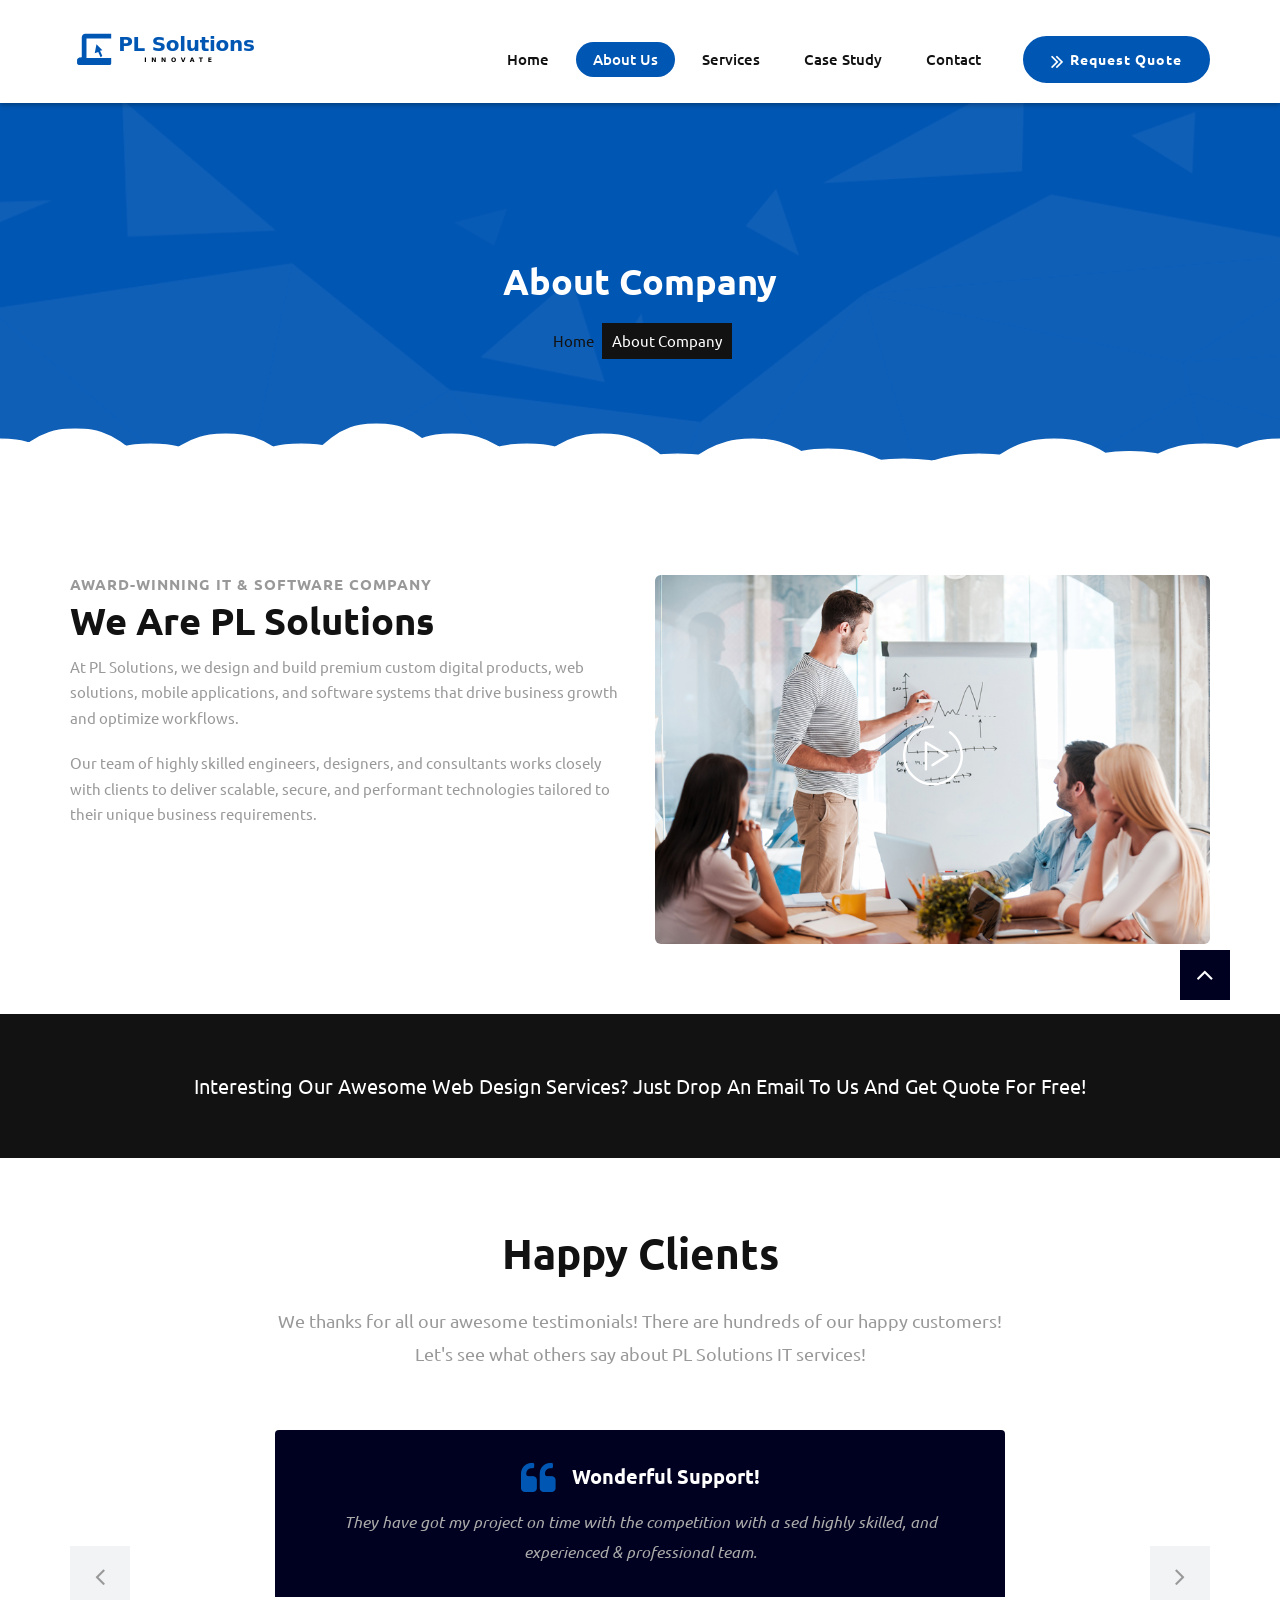
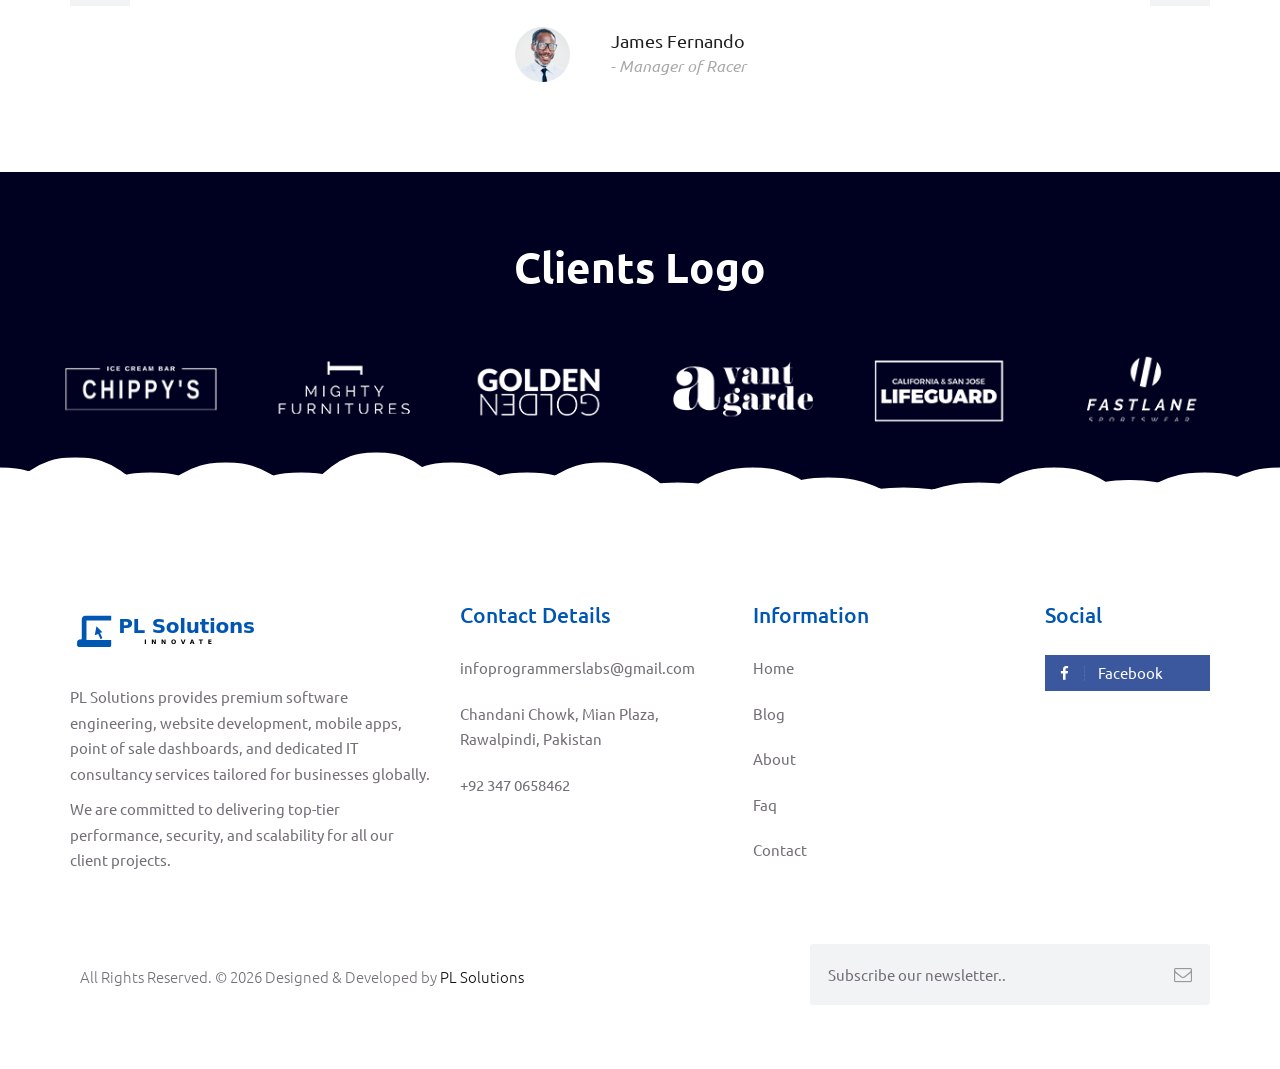
==== about.html @ e8bc79b7 "first commit" ====
<!DOCTYPE html>
<html lang="en">

    <!-- Basic -->
    <meta charset="utf-8">
    <meta http-equiv="X-UA-Compatible" content="IE=edge">   
   
    <!-- Mobile Metas -->
    <meta name="viewport" content="width=device-width, minimum-scale=1.0, maximum-scale=1.0, user-scalable=no">
 
     <!-- Site Metas -->
    <title>PL Solutions</title>  
    <meta name="keywords" content="">
    <meta name="description" content="">
    <meta name="author" content="">

    <!-- Site Icons -->
    <link rel="shortcut icon" href="images/favicon.ico" type="image/x-icon" />
    <link rel="apple-touch-icon" href="images/apple-touch-icon.png">

    <!-- Bootstrap CSS -->
    <link rel="stylesheet" href="css/bootstrap.min.css">
    <!-- Site CSS -->
    <link rel="stylesheet" href="style.css">
    <!-- Colors CSS -->
    <link rel="stylesheet" href="css/colors.css">
    <!-- ALL VERSION CSS -->
    <link rel="stylesheet" href="css/versions.css">
    <!-- Responsive CSS -->
    <link rel="stylesheet" href="css/responsive.css">
    <!-- Custom CSS -->
    <link rel="stylesheet" href="css/custom.css">

    <!--[if lt IE 9]>
      <script src="https://oss.maxcdn.com/libs/html5shiv/3.7.0/html5shiv.js"></script>
      <script src="https://oss.maxcdn.com/libs/respond.js/1.4.2/respond.min.js"></script>
    <![endif]-->

</head>
<body class="seo_version">

	<!-- LOADER -->
	<div id="preloader">
		<div id="cupcake" class="box">
			<span class="letter">L</span>
			<div class="cupcakeCircle box">
				<div class="cupcakeInner box">
					<div class="cupcakeCore box"></div>
				</div>
			</div>
			<span class="letter box">A</span>
			<span class="letter box">D</span>
			<span class="letter box">I</span>
			<span class="letter box">N</span>
			<span class="letter box">G</span>
		</div>
	</div>
	<!-- END LOADER -->

    <header class="header header_style_01">
        <nav class="megamenu navbar navbar-default">
            <div class="container">
                <div class="navbar-header">
                    <button type="button" class="navbar-toggle collapsed" data-toggle="collapse" data-target="#navbar" aria-expanded="false" aria-controls="navbar">
                        <span class="sr-only">Toggle navigation</span>
                        <span class="icon-bar"></span>
                        <span class="icon-bar"></span>
                        <span class="icon-bar"></span>
                    </button>
                    <a class="navbar-brand" href="index.html"><img src="images/logos/logo-seo.svg" alt="PL Solutions" style="height: 50px;"></a>
                </div>
                <div id="navbar" class="navbar-collapse collapse">
					<ul class="nav navbar-nav navbar-right hidden-md hidden-sm hidden-xs">
                        <li><a class="btn-light btn-radius btn-brd top-btn" href="#"><i class="fa fa-angle-double-right"></i>Request Quote</a></li>
                    </ul>
                    <ul class="nav navbar-nav navbar-right menu-top">
                        <li><a href="index.html">Home</a></li>
                        <li><a class="active" href="about.html">About Us </a></li>
                        <li><a href="services.html">Services</a></li>
                        <li><a href="case-study.html">Case Study</a></li>
                        <li><a href="contact.html">Contact</a></li>
                    </ul>
                </div>
            </div>
        </nav>
    </header>

    <div class="all-page-title" style="background-image:url(images/pattern-4.png);">
        <div class="container text-center">
            <h1>About Company</h1>
        </div>
		<!--Page -->
        <div class="page-info">
            <div class="container">
            	<div class="inner-container">
                    <ul class="bread-crumb">
                        <li><a href="index.html">Home</a></li>
                        <li><span>About Company</span></li>
                    </ul>
                </div>
            </div>
        </div>
        <!--End Page-->
    </div><!-- end section -->

    <svg id="clouds" class="hidden-xs" xmlns="http://www.w3.org/2000/svg" version="1.1" width="100%" height="100" viewBox="0 0 85 100" preserveAspectRatio="none">
        <path d="M-5 100 Q 0 20 5 100 Z
            M0 100 Q 5 0 10 100
            M5 100 Q 10 30 15 100
            M10 100 Q 15 10 20 100
            M15 100 Q 20 30 25 100
            M20 100 Q 25 -10 30 100
            M25 100 Q 30 10 35 100
            M30 100 Q 35 30 40 100
            M35 100 Q 40 10 45 100
            M40 100 Q 45 50 50 100
            M45 100 Q 50 20 55 100
            M50 100 Q 55 40 60 100
            M55 100 Q 60 60 65 100
            M60 100 Q 65 50 70 100
            M65 100 Q 70 20 75 100
            M70 100 Q 75 45 80 100
            M75 100 Q 80 30 85 100
            M80 100 Q 85 20 90 100
            M85 100 Q 90 50 95 100
            M90 100 Q 95 25 100 100
            M95 100 Q 100 15 105 100 Z">
        </path>
    </svg>

    <div id="about" class="section wb nopadtop">
        <div class="container">
            <div class="row">
				<div class="col-md-6 m40">
                    <div class="message-box">
                        <h4>Award-Winning IT & Software Company</h4>
                        <h2>We Are PL Solutions</h2>
                        <p>At PL Solutions, we design and build premium custom digital products, web solutions, mobile applications, and software systems that drive business growth and optimize workflows.</p>
						<p>Our team of highly skilled engineers, designers, and consultants works closely with clients to deliver scalable, secure, and performant technologies tailored to their unique business requirements.</p>
                    </div><!-- end messagebox -->
                </div><!-- end col -->
				
                <div class="col-md-6">
                    <div class="post-media wow fadeIn">
                        <img src="uploads/about_01.jpg" alt="" class="img-responsive img-rounded">
                        <a href="http://www.youtube.com/watch?v=nrJtHemSPW4" data-rel="prettyPhoto[gal]" class="playbutton"><i class="flaticon-play-button"></i></a>
                    </div><!-- end media -->
                </div><!-- end col -->
            </div><!-- end row -->
        </div><!-- end container -->
    </div><!-- end section -->

    <section class="section nopad cac text-center">
        <a href="#"><h3>Interesting our awesome web design services? Just drop an email to us and get quote for free!</h3></a>
    </section>

    <div id="testimonials" class="section wb">
        <div class="container">
            <div class="section-title text-center">
                <h3>Happy Clients</h3>
                <p class="lead">We thanks for all our awesome testimonials! There are hundreds of our happy customers! <br>Let's see what others say about PL Solutions IT services!</p>
            </div><!-- end title -->

            <div class="row">
                <div class="col-md-12 col-sm-12">
                    <div class="testi-carousel owl-carousel owl-theme">
                        <div class="testimonial clearfix">
                            <div class="desc">
                                <h3><i class="fa fa-quote-left"></i> Wonderful Support!</h3>
                                <p class="lead">They have got my project on time with the competition with a sed highly skilled, and experienced & professional team.</p>
                            </div>
                            <div class="testi-meta">
                                <img src="uploads/testi_01.png" alt="" class="img-responsive alignleft">
                                <h4>James Fernando <small>- Manager of Racer</small></h4>
                            </div>
                            <!-- end testi-meta -->
                        </div>
                        <!-- end testimonial -->

                        <div class="testimonial clearfix">
                            <div class="desc">
                                <h3><i class="fa fa-quote-left"></i> Awesome Services!</h3>
                                <p class="lead">Explain to you how all this mistaken idea of denouncing pleasure and praising pain was born and I will give you completed.</p>
                            </div>
                            <div class="testi-meta">
                                <img src="uploads/testi_02.png" alt="" class="img-responsive alignleft">
                                <h4>Jacques Philips <small>- Designer</small></h4>
                            </div>
                            <!-- end testi-meta -->
                        </div>
                        <!-- end testimonial -->

                        <div class="testimonial clearfix">
                            <div class="desc">
                                <h3><i class="fa fa-quote-left"></i> Great & Talented Team!</h3>
                                <p class="lead">The master-builder of human happines no one rejects, dislikes avoids pleasure itself, because it is very pursue pleasure. </p>
                            </div>
                            <div class="testi-meta">
                                <img src="uploads/testi_03.png" alt="" class="img-responsive alignleft">
                                <h4>Venanda Mercy <small>- Newyork City</small></h4>
                            </div>
                            <!-- end testi-meta -->
                        </div>
                        <!-- end testimonial -->
                        <div class="testimonial clearfix">
                            <div class="desc">
                                <h3><i class="fa fa-quote-left"></i> Wonderful Support!</h3>
                                <p class="lead">They have got my project on time with the competition with a sed highly skilled, and experienced & professional team.</p>
                            </div>
                            <div class="testi-meta">
                                <img src="uploads/testi_01.png" alt="" class="img-responsive alignleft">
                                <h4>James Fernando <small>- Manager of Racer</small></h4>
                            </div>
                            <!-- end testi-meta -->
                        </div>
                        <!-- end testimonial -->

                        <div class="testimonial clearfix">
                            <div class="desc">
                                <h3><i class="fa fa-quote-left"></i> Awesome Services!</h3>
                                <p class="lead">Explain to you how all this mistaken idea of denouncing pleasure and praising pain was born and I will give you completed.</p>
                            </div>
                            <div class="testi-meta">
                                <img src="uploads/testi_02.png" alt="" class="img-responsive alignleft">
                                <h4>Jacques Philips <small>- Designer</small></h4>
                            </div>
                            <!-- end testi-meta -->
                        </div>
                        <!-- end testimonial -->

                        <div class="testimonial clearfix">
                            <div class="desc">
                                <h3><i class="fa fa-quote-left"></i> Great & Talented Team!</h3>
                                <p class="lead">The master-builder of human happines no one rejects, dislikes avoids pleasure itself, because it is very pursue pleasure. </p>
                            </div>
                            <div class="testi-meta">
                                <img src="uploads/testi_03.png" alt="" class="img-responsive alignleft">
                                <h4>Venanda Mercy <small>- Newyork City</small></h4>
                            </div>
                            <!-- end testi-meta -->
                        </div><!-- end testimonial -->
                    </div><!-- end carousel -->
                </div><!-- end col -->
            </div><!-- end row -->
        </div><!-- end container -->
    </div><!-- end section -->

    <div id="support" class="section db">
        <div class="container">
            <div class="section-title text-center">
                <h3>Clients Logo</h3>
            </div><!-- end title -->

            <div class="row">
                <div id="logo-carousel" class="owl-carousel">
					<div> <img src="uploads/logo_01.png" alt=""> </div>
					<div> <img src="uploads/logo_02.png" alt=""> </div>
					<div> <img src="uploads/logo_03.png" alt=""> </div>
					<div> <img src="uploads/logo_04.png" alt=""> </div>
					<div> <img src="uploads/logo_05.png" alt=""> </div>
					<div> <img src="uploads/logo_06.png" alt=""> </div>
					<div> <img src="uploads/logo_01.png" alt=""> </div>
					<div> <img src="uploads/logo_02.png" alt=""> </div>
				</div>
            </div><!-- end row -->
        </div><!-- end container -->
    </div><!-- end section -->

    <svg id="clouds1" class="hidden-xs" xmlns="http://www.w3.org/2000/svg" version="1.1" width="100%" height="100" viewBox="0 0 85 100" preserveAspectRatio="none">
        <path d="M-5 100 Q 0 20 5 100 Z
            M0 100 Q 5 0 10 100
            M5 100 Q 10 30 15 100
            M10 100 Q 15 10 20 100
            M15 100 Q 20 30 25 100
            M20 100 Q 25 -10 30 100
            M25 100 Q 30 10 35 100
            M30 100 Q 35 30 40 100
            M35 100 Q 40 10 45 100
            M40 100 Q 45 50 50 100
            M45 100 Q 50 20 55 100
            M50 100 Q 55 40 60 100
            M55 100 Q 60 60 65 100
            M60 100 Q 65 50 70 100
            M65 100 Q 70 20 75 100
            M70 100 Q 75 45 80 100
            M75 100 Q 80 30 85 100
            M80 100 Q 85 20 90 100
            M85 100 Q 90 50 95 100
            M90 100 Q 95 25 100 100
            M95 100 Q 100 15 105 100 Z">
        </path>
    </svg>

	<footer class="footer">
        <div class="container">
            <div class="row">
                <div class="col-md-4 col-sm-4 col-xs-12">
                    <div class="widget clearfix">
                        <div class="widget-title">
                            <img src="images/logos/logo-light.svg" alt="PL Solutions" style="height: 50px;">
                        </div>
                        <p>PL Solutions provides premium software engineering, website development, mobile apps, point
                            of sale dashboards, and dedicated IT consultancy services tailored for businesses globally.
                        </p>
                        <p>We are committed to delivering top-tier performance, security, and scalability for all our
                            client projects.</p>
                    </div><!-- end clearfix -->
                </div><!-- end col -->

                <div class="col-md-3 col-sm-3 col-xs-12">
                    <div class="widget clearfix">
                        <div class="widget-title">
                            <h3>Contact Details</h3>
                        </div>

                        <ul class="footer-links">
                            <li><a href="mailto:[EMAIL_ADDRESS]">infoprogrammerslabs@gmail.com</a></li>
                            <li>Chandani Chowk, Mian Plaza, Rawalpindi, Pakistan </li>
                            <li>+92 347 0658462</li>
                        </ul><!-- end links -->
                    </div><!-- end clearfix -->
                </div><!-- end col -->

                <div class="col-md-3 col-sm-3 col-xs-12">
                    <div class="widget clearfix">
                        <div class="widget-title">
                            <h3>Information</h3>
                        </div>

                        <ul class="footer-links">
                            <li><a href="#">Home</a></li>
                            <li><a href="#">Blog</a></li>
                            <li><a href="#">About</a></li>
                            <li><a href="#">Faq</a></li>
                            <li><a href="#">Contact</a></li>
                        </ul><!-- end links -->
                    </div><!-- end clearfix -->
                </div><!-- end col -->

                <div class="col-md-2 col-sm-2 col-xs-12">
                    <div class="widget clearfix">
                        <div class="widget-title">
                            <h3>Social</h3>
                        </div>
                        <ul class="footer-links social-md">
                            <li><a class="fb" href="https://www.facebook.com/p/PL-Solutions-61573247031729/" target="_blank" rel="noopener noreferrer"><i class="fa fa-facebook"></i> Facebook</a></li>
                        </ul><!-- end links -->
                    </div><!-- end clearfix -->
                </div><!-- end col -->
            </div><!-- end row -->
        </div><!-- end container -->
    </footer><!-- end footer -->

    <div class="copyrights">
        <div class="container">
            <div class="footer-distributed">
                <div class="footer-left">
                    <p class="footer-company-name">All Rights Reserved. &copy; 2026 Designed & Developed by <a href="#">PL Solutions</a></p>
                </div>

                <div class="footer-right">
                    <form method="get" action="#">
                        <input placeholder="Subscribe our newsletter.." name="search">
                        <i class="fa fa-envelope-o"></i>
                    </form>
                </div>
            </div>
        </div><!-- end container -->
    </div><!-- end copyrights -->

    <a href="#" id="scroll-to-top" class="dmtop global-radius"><i class="fa fa-angle-up"></i></a>

    <!-- ALL JS FILES -->
    <script src="js/all.js"></script>
    <!-- ALL PLUGINS -->
    <script src="js/custom.js"></script>

</body>
</html>
---- style.css ----
/*------------------------------------------------------------------
    Version: 1.0
-------------------------------------------------------------------*/


/*------------------------------------------------------------------
    [Table of contents]

    1. IMPORT FONTS
    2. IMPORT FILES
    3. SKELETON
    4. WP CORE
    5. HEADER
    6. SECTIONS
    7. SECTIONS
    8. PORTFOLIO
    9. TESTIMONIALS
    10. PRICING TABLES
    11. ICON BOXES
    12. MESSAGE BOXES
    13. FEATURES
    14. CONTACT
    15. FOOTER
    16. MISC
    17. BUTTONS
-------------------------------------------------------------------*/


/*------------------------------------------------------------------
    IMPORT FONTS
-------------------------------------------------------------------*/

@import url('https://fonts.googleapis.com/css?family=Ubuntu:300,400,500,700');

/*------------------------------------------------------------------
    IMPORT FILES
-------------------------------------------------------------------*/

@import url(css/animate.css);
@import url(css/flaticon.css);
@import url(css/prettyPhoto.css);
@import url(css/owl.carousel.css);
@import url(css/font-awesome.min.css);

/*------------------------------------------------------------------
    SKELETON
-------------------------------------------------------------------*/

body {
    color: #999;
    font-size: 15px;
    font-family: 'Ubuntu', sans-serif; 
    line-height: 1.7;
}

body.demos .section {
    background: url(images/bg.png) repeat top center #f2f3f5;
}

body.demos .section-title img {
    max-width: 280px;
    display: block;
    margin: 10px auto;
}

body.demos .service-widget h3 {
    border-bottom: 1px solid #ededed;
    font-size: 18px;
    padding: 20px 0;
    background-color: #ffffff;
}

body.demos .service-widget {
    margin: 0 0 30px;
    padding: 30px;
    background-color: #fff
}

body.demos .container-fluid {
    max-width: 1080px
}

a {
    color: #1f1f1f;
    text-decoration: none !important;
    outline: none !important;
    -webkit-transition: all .3s ease-in-out;
    -moz-transition: all .3s ease-in-out;
    -ms-transition: all .3s ease-in-out;
    -o-transition: all .3s ease-in-out;
    transition: all .3s ease-in-out;
}

h1,
h2,
h3,
h4,
h5,
h6 {
    letter-spacing: 0;
    font-weight: normal;
    position: relative;
    padding: 0 0 10px 0;
    font-weight: normal;
    line-height: 120% !important;
    color: #121212;
    margin: 0
}

h1 {
    font-size: 24px
}

h2 {
    font-size: 22px
}

h3 {
    font-size: 18px
}

h4 {
    font-size: 16px
}

h5 {
    font-size: 14px
}

h6 {
    font-size: 13px
}

h1 a,
h2 a,
h3 a,
h4 a,
h5 a,
h6 a {
    color: #212121;
    text-decoration: none!important;
    opacity: 1
}

h1 a:hover,
h2 a:hover,
h3 a:hover,
h4 a:hover,
h5 a:hover,
h6 a:hover {
    opacity: .8
}

a {
    color: #1f1f1f;
    text-decoration: none;
    outline: none;
}

a,
.btn {
    text-decoration: none !important;
    outline: none !important;
    -webkit-transition: all .3s ease-in-out;
    -moz-transition: all .3s ease-in-out;
    -ms-transition: all .3s ease-in-out;
    -o-transition: all .3s ease-in-out;
    transition: all .3s ease-in-out;
}

.btn-custom {
    margin-top: 20px;
    background-color: transparent !important;
    border: 2px solid #ddd;
    padding: 12px 40px;
    font-size: 16px;
}

.lead {
    font-size: 18px;
    line-height: 30px;
    color: #767676;
    margin: 0;
    padding: 0;
}

blockquote {
    margin: 20px 0 20px;
    padding: 30px;
}

ul, li, ol{
	margin: 0px;
	padding: 0px;
	list-style: none;
}


/*------------------------------------------------------------------
    WP CORE
-------------------------------------------------------------------*/

.first {
    clear: both
}

.last {
    margin-right: 0
}

.alignnone {
    margin: 5px 20px 20px 0;
}

.aligncenter,
div.aligncenter {
    display: block;
    margin: 5px auto 5px auto;
}

.alignright {
    float: right;
    margin: 10px 0 20px 20px;
}

.alignleft {
    float: left;
    margin: 10px 20px 20px 0;
}

a img.alignright {
    float: right;
    margin: 10px 0 20px 20px;
}

a img.alignnone {
    margin: 10px 20px 20px 0;
}

a img.alignleft {
    float: left;
    margin: 10px 20px 20px 0;
}

a img.aligncenter {
    display: block;
    margin-left: auto;
    margin-right: auto
}

.wp-caption {
    background: #fff;
    border: 1px solid #f0f0f0;
    max-width: 96%;
    /* Image does not overflow the content area */
    padding: 5px 3px 10px;
    text-align: center;
}

.wp-caption.alignnone {
    margin: 5px 20px 20px 0;
}

.wp-caption.alignleft {
    margin: 5px 20px 20px 0;
}

.wp-caption.alignright {
    margin: 5px 0 20px 20px;
}

.wp-caption img {
    border: 0 none;
    height: auto;
    margin: 0;
    max-width: 98.5%;
    padding: 0;
    width: auto;
}

.wp-caption p.wp-caption-text {
    font-size: 11px;
    line-height: 17px;
    margin: 0;
    padding: 0 4px 5px;
}


/* Text meant only for screen readers. */

.screen-reader-text {
    clip: rect(1px, 1px, 1px, 1px);
    position: absolute !important;
    height: 1px;
    width: 1px;
    overflow: hidden;
}

.screen-reader-text:focus {
    background-color: #f1f1f1;
    border-radius: 3px;
    box-shadow: 0 0 2px 2px rgba(0, 0, 0, 0.6);
    clip: auto !important;
    color: #21759b;
    display: block;
    font-size: 14px;
    font-size: 0.875rem;
    font-weight: bold;
    height: auto;
    left: 5px;
    line-height: normal;
    padding: 15px 23px 14px;
    text-decoration: none;
    top: 5px;
    width: auto;
    z-index: 100000;
    /* Above WP toolbar. */
}

/*------------------------------------------------------------------
    Preloader
-------------------------------------------------------------------*/

#cupcake{
	flex-direction:row;
	-webkit-flex-direction:row;
	-ms-flex-direction:row;
	-mos-flex-direction:row;
	-o-flex-direction:row;
	justify-content:center;
	-webkit-justify-content:center;
	-ms-justify-content:center;
	height:100%;
	width:100%;
	background-color:#0056b3;    
}

.letter{
    font-size:100px;
    color:#222;
    font-family:tahoma;
}

.box{
    display: box;
	display: -webkit-box;
	display: -moz-box;
	display: -ms-flexbox;
	display: -webkit-flex;
	display: flex;
}

.cupcakeCircle, .cupcakeInner, .cupcakeCore{
     border-radius:50%;
    -webkit-border-radius:50%;
    -moz-border-radius:50%;
    -ms-border-radius:50%;
}

.cupcake, .letter, .cupcakeCircle, .cupcakeInner, .cupcakeCore{
    flex:none;
    -webkit-flex:none;
    -moz-flex:none;
    -ms-flex:none;
    -o-flex:none;
}

.letter, .cupcakeCircle{
    align-self:center;
    -webkit-align-self:center;
    -moz-align-self:center;
    -o-align-self:center;
    -ms-align-self:center;
}
.cupcakeCircle{
    align-items:center;
    -ms-align-items:center;
    justify-content:center;
    -ms-justify-content:center;
    height:100px;
    width:100px;
    background-color:#222;
}

.cupcakeInner{
    align-self:center;
    -ms-align-self:center;
    justify-content:center;
    -ms-justify-content:center;
    height:50%;
    width:50%;
    background-color:#0056b3;
    -webkit-animation-name:cupcakeAnimate;
    -webkit-animation-duration:500ms;
    -webkit-animation-direction:alternate;
    -webkit-animation-timing-function:ease-in-out;
    -webkit-animation-iteration-count:infinite;
    
}
.cupcakeCore{
    align-self:center;
    -ms-align-self:center;
    height:25%;
    width:25%;
    background-color:#222;
    -webkit-animation-name:coreAnimate;
    -webkit-animation-duration:1s;
    -webkit-animation-direction:alternate;
    -webkit-animation-timing-function:ease-in-out;
    -webkit-animation-iteration-count:infinite;
}

@-webkit-keyframes cupcakeAnimate{
        to{ height:90%; width:90%; }
}
@keyframes cupcakeAnimate{
    to{ height:90%; width:90%; }
}

@-webkit-keyframes coreAnimate{
    to{ height:90%; width:90%; }
}
@keyframes coreAnimate{
    to{ height:90%; width:90%; }
}



/*------------------------------------------------------------------
    HEADER
-------------------------------------------------------------------*/

.megamenu .nav,
.megamenu .collapse,
.megamenu .dropup,
.megamenu .dropdown {
    position: static;
}

.megamenu .container-fluid {
    position: relative;
}

.megamenu .dropdown-menu {
    left: auto;
}

.megamenu .megamenu-content {
    padding: 20px 30px;
}

.megamenu .dropdown.megamenu-fw .dropdown-menu {
    left: 0;
    right: 0;
}

.megamenu .list-unstyled {
    min-width: 200px;
}

.header_style_01 {
    background-color: rgba(255, 255, 255, 1);
    display: block;
    left: 0;
    padding: 20px 40px;
    position: absolute;
    right: 0;
    top: 0;
    width: 100%;
    z-index: 111;
	-webkit-box-shadow: 0px 2px 5px 0px rgba(0,0,0,0.30);
	-moz-box-shadow: 0px 2px 5px 0px rgba(0,0,0,0.30);
	box-shadow: 0px 2px 5px 0px rgba(0,0,0,0.30);
}

.header_style_01 .navbar-default {
    background-color: transparent;
    border: 0;
}

.header_style_01 .navbar,
.header_style_01 .navbar-nav,
.header_style_01 .navbar-default,
.header_style_01 .nav {
    margin-bottom: 0 !important;
}

.header_style_01 .navbar-brand {
    padding: 2px 15px 0 15px;
	height: auto;
}

.header_style_01 .navbar-default .navbar-nav > li > a {
    border-radius: 0;
    color: #121212;
    font-size: 15px;
    font-style: normal;
    font-weight: 400;
    text-transform: capitalize;
    background-color: transparent;
}

.header_style_01 .navbar-default .navbar-nav > li a {
    background-color: transparent;
	font-weight: 500;
	padding: 7px 17px 7px;
	-webkit-border-radius: 33px;
	-ms-border-radius: 33px;
	border-radius: 33px;
	line-height: 21px;
}

.header_style_01 .navbar-default .navbar-nav > li:hover a,
.header_style_01 .navbar-default .navbar-nav > li:focus a {
    background-color: #0056b3;
	color: #ffffff;
}

.header_style_01 .navbar-default .navbar-nav > li a.active{
	background-color: #0056b3;
	color: #ffffff;
}

.header_style_01 .navbar-right > li {
	margin-left: 10px;
    -webkit-transition: all .3s ease-in-out;
    -moz-transition: all .3s ease-in-out;
    -ms-transition: all .3s ease-in-out;
    -o-transition: all .3s ease-in-out;
    transition: all .3s ease-in-out;
}

.header_style_01 .navbar-right > li > a {
    padding-bottom: 10px;
    padding-top: 10px;
}

li.social-links {
    margin: 0 8px;
}

li.social-links a {
    padding: 13px 0 !important;
}

.affix-top {
    overflow: hidden;
    visibility: visible;
    opacity: 1;
    top: -100%;
}

.navbar-nav li {
    position: relative;
}

.navbar-nav span {
    font-size: 24px;
    position: absolute;
    right: 2px;
    top: 13px;
}

.header_style_01 .navbar-default .navbar-nav > li a.btn-light.top-btn{
	position: relative;
	line-height: 24px;
	color: #ffffff;
	font-size: 14px;
	font-weight: 700;
	padding: 9px 26px;
	border-radius: 50px;
	letter-spacing: 1px;
	margin-top: 16px;
	background-color: #0056b3;
	border: 2px solid #0056b3;
	transition: all 0.3s ease;
	-moz-transition: all 0.3s ease;
	-webkit-transition: all 0.3s ease;
	-ms-transition: all 0.3s ease;
	-o-transition: all 0.3s ease;
}

.header_style_01 .navbar-default .navbar-nav > li a.btn-light.top-btn:hover{
	color: #0056b3;
	border-color: #0056b3;
	background: none;
}

.menu-top{
	margin-top: 22px;
}

.fixed-menu .navbar-default{
	position: fixed;
	visibility: hidden;
	left: 0px;
	top: 0px;
	width: 100%;
	padding: 0px 0px;
	background: #ffffff;
	z-index: 0;
	transition: all 500ms ease;
	-moz-transition: all 500ms ease;
	-webkit-transition: all 500ms ease;
	-ms-transition: all 500ms ease;
	-o-transition: all 500ms ease;
	z-index: 999;
	opacity: 1;
	visibility: visible;
	-ms-animation-name: fadeInDown;
	-moz-animation-name: fadeInDown;
	-op-animation-name: fadeInDown;
	-webkit-animation-name: fadeInDown;
	animation-name: fadeInDown;
	-ms-animation-duration: 500ms;
	-moz-animation-duration: 500ms;
	-op-animation-duration: 500ms;
	-webkit-animation-duration: 500ms;
	animation-duration: 500ms;
	-ms-animation-timing-function: linear;
	-moz-animation-timing-function: linear;
	-op-animation-timing-function: linear;
	-webkit-animation-timing-function: linear;
	animation-timing-function: linear;
	-ms-animation-iteration-count: 1;
	-moz-animation-iteration-count: 1;
	-op-animation-iteration-count: 1;
	-webkit-animation-iteration-count: 1;
	animation-iteration-count: 1;
}

.fixed-menu .navbar-default{
	padding: 15px 0px;
	box-shadow: 0 0 8px 0 rgba(0,0,0,.12);
}



/*------------------------------------------------------------------
    SECTIONS
-------------------------------------------------------------------*/

.parallax {
    background-attachment: fixed;
    background-size: cover;
    height: 100%;
    padding: 120px 0;
    position: relative;
    width: 100%;
}

.parallax.parallax-off {
    background-attachment: scroll !important;
    display: block;
    height: 100%;
    min-height: 100%;
    overflow: hidden;
    position: relative;
    background-position: center center;
    vertical-align: sub;
    width: 100%;
    z-index: 2;
}

.no-scroll-xy {
    overflow: hidden !important;
    -webkit-transition: all .4s ease-in-out;
    -moz-transition: all .4s ease-in-out;
    -ms-transition: all .4s ease-in-out;
    -o-transition: all .4s ease-in-out;
    transition: all .4s ease-in-out;
}

.section {
    display: block;
    position: relative;
    overflow: hidden;
    padding: 70px 0;
}

.noover {
    overflow: visible;
}

.noover .btn-dark {
    border: 0 !important;
}

.nopad {
    padding: 0;
}

.nopadtop {
    padding-top: 0;
}

.section.wb {
    background-color: #ffffff;
}

.section.lb {
    background-color: #f2f3f5;
}

.section.db {
    background-color: #1f1f1f;
}

.section.color1 {
    background-color: #448AFF;
}

.first-section {
    display: block;
    position: relative;
    overflow: hidden;
    padding: 16em 0 13em;
}

.first-section h2 {
    color: #ffffff;
    font-size: 68px;
    font-weight: 300;
    text-transform: capitalize;
    display: block;
    margin: 0;
    padding: 0 0 30px;
    position: relative;
}

.first-section .lead {
    font-size: 21px;
    font-weight: 300;
    padding: 0 0 40px;
    margin: 0;
    line-height: inherit;
    color: #ffffff;
}

.macbookright {
    width: 980px;
    position: absolute;
    right: -15%;
    bottom: -6%;
}

.section-title {
    display: block;
    position: relative;
    margin-bottom: 60px;
}

.section-title p {
    color: #999;
    font-weight: 400;
    font-size: 18px;
    line-height: 33px;
    margin: 0;
}

.section-title h3 {
    font-size: 42px;
    font-weight: 300;
    line-height: 62px;
    margin: 0 0 25px;
    padding: 0;
    text-transform: none;
}

.section.colorsection p,
.section.colorsection h3,
.section.db h3 {
    color: #ffffff;
}


body.seo_version .btn-light.ban-btn{
	padding: 13px 40px;
	font-size: 18px;
	border: 2px solid #ffffff;
	color: #ffffff;
	background-color: #121212;
}

.who{
	padding: 15px 10px;
	box-shadow: 0 0 15px rgba(0,0,0,0.14);
}

.progress-bar-success{
	background: #0056b3;
	box-shadow: none;
}




/*------------------------------------------------------------------
    PORTFOLIO
-------------------------------------------------------------------*/

.item-h2,
.item-h1 {
    height: 100% !important;
    height: auto !important;
}

.isotope-item {
    z-index: 2;
    padding: 0;
}

.isotope-hidden.isotope-item {
    pointer-events: none;
    z-index: 1;
}

.isotope,
.isotope .isotope-item {
    /* change duration value to whatever you like */
    -webkit-transition-duration: 0.8s;
    -moz-transition-duration: 0.8s;
    transition-duration: 0.8s;
}

.isotope {
    -webkit-transition-property: height, width;
    -moz-transition-property: height, width;
    transition-property: height, width;
}

.isotope .isotope-item {
    -webkit-transition-property: -webkit-transform, opacity;
    -moz-transition-property: -moz-transform, opacity;
    transition-property: transform, opacity;
}

.portfolio-filter ul {
    padding: 0;
    z-index: 2;
    display: block;
    position: relative;
    margin: 0;
}

.portfolio-filter ul li {
    border-radius: 0;
    display: inline-block;
    margin: 0 5px 0 0;
    text-decoration: none;
    text-transform: uppercase;
    vertical-align: middle;
}

.portfolio-filter ul li:last-child:after {
    content: "";
}

.portfolio-filter ul li .btn-dark {
    box-shadow: none;
    background-color: transparent;
    border: 1px solid #e6e7e6 !important;
    color: #1f1f1f;
    font-weight: 400;
    font-size: 13px;
    padding: 10px 30px;
}

.da-thumbs {
    list-style: none;
    position: relative;
    padding: 0;
}

.da-thumbs .pitem {
    margin: 0;
    padding: 15px;
    position: relative;
}

.da-thumbs .pitem a,
.da-thumbs .pitem a img {
    display: block;
    position: relative;
}

.da-thumbs .pitem a {
    overflow: hidden;
}

.da-thumbs .pitem a div {
    position: absolute;
    background-color: rgba(0, 0, 0, 0.8);
    width: 100%;
    height: 100%;
}

.da-thumbs .pitem a div h3 {
    display: block;
    color: #ffffff;
    font-size: 20px;
    padding: 30px 15px;
    text-transform: capitalize;
    font-weight: normal;
}

.da-thumbs .pitem a div h3 small {
    display: block;
    color: #ffffff;
    margin-top: 5px;
    font-size: 13px;
    font-weight: 300;
}

.da-thumbs .pitem a div i {
    background-color: #1f1f1f;
    position: absolute;
    color: #ffffff !important;
    bottom: 0;
    font-size: 15px;
    z-index: 12;
    right: 0;
    width: 40px;
    height: 40px;
    line-height: 40px;
    text-align: center;
}

.da-thumbs .pitem a div p{
	padding: 0px 15px;
}

.da-thumbs .pitem a div h3{
	padding: 10px 15px;
}


/*------------------------------------------------------------------
    TESTIMONIALS
-------------------------------------------------------------------*/

.logos img {
    margin: auto;
    display: block;
    text-align: center;
    width: 100%;
    opacity: 0.3;
}

.logos img:hover {
    opacity: 0.5;
}

.desc h3 i {
    color: #2f2f2f;
    font-size: 37px;
    vertical-align: middle;
    margin-right: 12px;
}

.desc {
    padding: 30px;
    position: relative;
    background: #000;
    border: 1px solid #111111;
}

.testi-meta {
    display: block;
	max-width: 250px;
	margin: 0 auto;
	margin-top: 20px;
}

.testimonial h4 {
    font-size: 18px;
    color: #ffffff;
    padding: 13px 0 0;
}

.testimonial img {
    max-width: 55px;
}

.testimonial small {
    margin-top: 7px;
    font-size: 16px;
    display: block;
}

.testimonial {
    background-color: transparent;
	text-align: center;
	max-width: 730px;
	margin: 0 auto;
	border-radius: 4px;
	overflow: hidden;
}

.testimonial h3 {
    padding: 0 0 10px;
    font-size: 20px;
    font-weight: 700;
}

.testimonial small,
.testimonial .lead {
    background-color: transparent;
    color: #aaa;
    display: block;
    font-size: 16px;
    font-style: italic;
    line-height: 30px;
    margin: 0;
    padding: 0;
    position: relative;
}

.testimonial p:after {
    display: none;
}


/*------------------------------------------------------------------
    PRICING TABLES
-------------------------------------------------------------------*/

.pricing-bg{
	background: url("images/pattern-4.png"), linear-gradient(to right, #0056b3 0%, #007bff 100%);
	position: relative;
}

.pricing-bg::before{
	content: " ";
	position: absolute;
	width: 100%;
	height: 100%;
	background: rgba(0,0,0,0.5);
	top: 0px;
	left: 0px;
}

.pricing-bg .section-title h3{
	color: #ffffff;
}

.pricing-bg .section-title p{
	color: #ffffff;
}

.pricing-table {
    margin: 0px;
    background: #fff;
    box-shadow: 0 5px 14px rgba(0, 0, 0, 0.1);
}

.pricing-table i {
    width: 30px;
    color: #c2c2c2;
    display: inline-block;
    margin-right: 10px;
    padding-right: 5px;
    border-right: 1px solid #ececec;
}

.pricing-table .btn-dark {
    padding: 10px 24px;
    font-size: 15px;
}

.pricing-table strong {
    font-weight: 600;
    margin-right: 6px;
    color: #1f1f1f;
}

.pricing-table-header {
	position: relative;
    padding: 30px 0 25px 0;
    background: #ffffff;
	border-radius: 100px 0px 100px 50px;
}

.pricing-table-header h2 {
    font-size: 31px;
    margin: 0;
    padding: 0;
    font-weight: 500;
}

.pricing-table-header h3 {
    font-size: 15px;
    font-weight: 500;
    color: #aaaaaa;
    margin-top: 10px;
    text-transform: uppercase;
}

.pricing-table-header span{
	position: absolute;
	right: 0px;
	top: 0px;
	background: #121212;
	padding: 5px 10px;
	text-transform: uppercase;
	box-shadow: 0 5px 14px rgba(0, 0, 0, 0.1);
}

.pricing-table-space {
    height: 10px;
}

.pricing-table-text {
    margin: 15px 30px 0 30px;
    padding: 0 10px 15px 10px;
    border-bottom: 1px solid #ececec;
    font-weight: 300;
    line-height: 30px;
    color: #c2c2c2;
    font-size: 16px;
}

.pricing-table-text p {
    font-weight: 400;
}

.pricing-table-features {
    margin: 15px 30px 0 30px;
    padding: 0px 20px;
    text-align: left;
    line-height: 30px;
    font-size: 16px;
    color: #c2c2c2;
}

.pricing-table-features p{
	border-bottom: 1px solid #ececec;
	padding-bottom: 10px;
}

.pricing-table-highlighted h3,
.pricing-table-highlighted h2 {
    color: #ffffff !important;
}

.pricing-table-sign-up {
    margin-top: 25px;
    padding-bottom: 30px;
}


/* Highlighted table */

.pricing-table-highlighted {
    margin-top: 0;
}

.m130 {
    margin-top: 130px;
}

.nav-pills {
    border: 1px solid #e1e1e1;
}

.nav-pills > li {
    width: 50%;
    padding: 10px;
    float: left;
    margin: 0 !important;
}

.nav-pills > li > a {
    margin: 0!important;
    text-align: center;
    background-color: #f4f4f4;
}


/*------------------------------------------------------------------
    ICON BOXES
-------------------------------------------------------------------*/

.icon-wrapper {
    position: relative;
    cursor: pointer;
    display: block;
    z-index: 1;
}

.icon-wrapper i {
    width: 75px;
    height: 75px;
    text-align: center;
    line-height: 75px;
    font-size: 28px;
    background-color: #f2f3f5;
    color: #1f1f1f;
    margin-top: 0;
}

.small-icons.icon-wrapper:hover i,
.small-icons.icon-wrapper:hover i:hover,
.small-icons.icon-wrapper i {
    width: auto !important;
    height: auto !important;
    line-height: 1 !important;
    padding: 0 !important;
    color: #e3e3e3 !important;
    background-color: transparent !important;
    background: none !important;
    margin-right: 10px !important;
    vertical-align: middle;
    font-size: 24px !important;
}

.small-icons.icon-wrapper h3 {
    font-size: 18px;
    padding-bottom: 5px;
}

.small-icons.icon-wrapper p {
    padding: 0;
    margin: 0;
}

.icon-wrapper h3 {
    font-size: 21px;
    padding: 0 0 15px;
    margin: 0;
}

.icon-wrapper p {
    margin-bottom: 0;
    padding-left: 95px;
}

.icon-wrapper p small {
    display: block;
    color: #999;
    margin-top: 10px;
    text-transform: none;
    font-weight: 600;
    font-size: 16px;
}

.icon-wrapper p small:after {
    content: "\f105";
    font-family: FontAwesome;
    margin-left: 5px;
    font-size: 11px;
}

.effect-1 {
    display: inline-block;
    cursor: pointer;
    text-align: center;
    position: relative;
    text-decoration: none;
    z-index: 1;
}

.effect-1:after {
    pointer-events: none;
    position: absolute;
    width: 100%;
    height: 100%;
    border-radius: 50%;
    content: '';
    -webkit-box-sizing: content-box;
    -moz-box-sizing: content-box;
    box-sizing: content-box;
}

.effect-1 {
    -webkit-transition: background 0.2s, color 0.2s;
    -moz-transition: background 0.2s, color 0.2s;
    transition: background 0.2s, color 0.2s;
}

.effect-1:after {
    top: -7px;
    left: -7px;
    padding: 7px;
    box-shadow: 0 0 0 2px #0056b3;
    -webkit-transition: -webkit-transform 0.2s, opacity 0.2s;
    -webkit-transform: scale(.8);
    -moz-transition: -moz-transform 0.2s, opacity 0.2s;
    -moz-transform: scale(.8);
    -ms-transform: scale(.8);
    transition: transform 0.2s, opacity 0.2s;
    transform: scale(.8);
    opacity: 0;
}

.effect-1:hover:after {
    -webkit-transform: scale(1);
    -moz-transform: scale(1);
    -ms-transform: scale(1);
    transform: scale(1);
    opacity: 1;
}

.effect-1:after {
    -webkit-transform: scale(1.2);
    -moz-transform: scale(1.2);
    -ms-transform: scale(1.2);
    transform: scale(1.2);
}

.effect-1:hover:after {
    -webkit-transform: scale(1);
    -moz-transform: scale(1);
    -ms-transform: scale(1);
    transform: scale(1);
    opacity: 1;
}


/*------------------------------------------------------------------
    MESSAGE BOXES
-------------------------------------------------------------------*/

.service-widget h3 {
    font-size: 21px;
    color: #ffffff;
    padding: 20px 0 12px;
    margin: 0;
}

.service-widget h3 a,
.section.wb .service-widget h3,
.section.lb .service-widget h3 {
    color: #1f1f1f;
}

.service-widget p {
    margin-bottom: 0;
    padding-bottom: 0;
}

.message-box h4 {
    text-transform: uppercase;
    padding: 0;
    margin: 0 0 5px;
    font-weight: 600;
    letter-spacing: 0.5px;
    font-size: 15px;
    color: #999;
}

.message-box h2 {
    font-size: 38px;
    font-weight: 300;
    padding: 0 0 10px;
    margin: 0;
    line-height: 62px;
    margin-top: 0;
    text-transform: none;
}

.message-box p {
    margin-bottom: 20px;
}

.message-box .lead {
    padding-top: 10px;
    font-size: 19px;
    font-style: italic;
    color: #999;
    padding-bottom: 0;
}

.service-widget{
	padding: 20px 15px;
	border: 1px solid #f2f2f2;
	background-color: #ffffff;
	-webkit-box-shadow: 0px 2px 16px 0px rgba(204,204,204,1);
	-moz-box-shadow: 0px 2px 16px 0px rgba(204,204,204,1);
	box-shadow: 0px 2px 16px 0px rgba(204,204,204,1);
}

.owl-screen{
	padding: 10px;
}

.post-media {
    position: relative;
}

.post-media img {
    width: 100%;
}

.playbutton {
    position: absolute;
    color: #ffffff !important;
    top: 40%;
    font-size: 60px;
    z-index: 12;
    left: 0;
    right: 0;
    text-align: center;
    margin: -20px auto;
}

.hoverbutton {
    background-color: rgba(255, 255, 255, 0.8);
    position: absolute;
    color: #1f1f1f !important;
    top: 48%;
    font-size: 21px;
    z-index: 12;
    left: 0;
    opacity: 0;
    right: 0;
    width: 50px;
    height: 50px;
    line-height: 50px;
    text-align: center;
    margin: -20px auto;
}

.service-widget:hover .hoverbutton {
    opacity: 1;
}

hr.hr1 {
    position: relative;
    margin: 60px 0;
    border: 1px dashed #f2f3f5;
}

hr.hr2 {
    position: relative;
    margin: 17px 0;
    border: 1px dashed #f2f3f5;
}

hr.hr3 {
    position: relative;
    margin: 25px 0 30px 0;
    border: 1px dashed #f2f3f5;
}

hr.invis {
    border-color: transparent;
}

hr.invis1 {
    margin: 10px 0;
    border-color: transparent;
}

.section.parallax hr.hr1 {
    border-color: rgba(255, 255, 255, 0.1);
}

.sep1 {
    display: block;
    position: absolute;
    content: '';
    width: 40px;
    height: 40px;
    bottom: -20px;
    left: 50%;
    margin-left: -14px;
    background-color: #1f1f1f;
    -ms-transform: rotate(45deg);
    -webkit-transform: rotate(45deg);
    transform: rotate(45deg);
    z-index: 1;
}

.sep2 {
    display: block;
    position: absolute;
    content: '';
    width: 40px;
    height: 40px;
    top: -20px;
    left: 50%;
    margin-left: -14px;
    background-color: #1f1f1f;
    -ms-transform: rotate(45deg);
    -webkit-transform: rotate(45deg);
    transform: rotate(45deg);
    z-index: 1;
}


/* Divider Styles */

.divider-wrapper {
    width: 100%;
    box-shadow: 0 5px 14px rgba(0, 0, 0, 0.1);
    height: 540px;
    margin: 0 auto;
    position: relative;
}

.divider-wrapper:hover {
    cursor: none;
}

.divider-bar {
    position: absolute;
    width: 10px;
    left: 50%;
    top: -10px;
    bottom: -15px;
}

.code-wrapper {
    border: 1px solid #ffffff;
    display: block;
    overflow: hidden;
    width: 100%;
    height: 100%;
    position: relative;
    background: url("uploads/code.jpg") no-repeat;
}

.design-wrapper {
    overflow: hidden;
    position: absolute;
    top: 0;
    left: 0;
    right: 0;
    bottom: 0;
    -webkit-transform: translateX(50%);
    transform: translateX(50%);
}

.design-image {
    display: block;
    width: 100%;
    height: 100%;
    position: relative;
    -webkit-transform: translateX(-50%);
    transform: translateX(-50%);
    background: url("uploads/design.jpg") no-repeat;
}


/*------------------------------------------------------------------
    FEATURES
-------------------------------------------------------------------*/

.customwidget h1 {
    font-size: 44px;
    color: #ffffff;
    padding: 15px 0 25px;
    margin: 0;
    line-height: 1 !important;
    font-weight: 300;
}

.customwidget ul {
    padding: 0;
    display: block;
    margin-bottom: 30px;
}

.customwidget li i {
    margin-right: 5px;
}

.customwidget li {
    color: #ffffff;
    margin-right: 10px;
}

.image-center img {
    position: relative;
    margin: 0 0 -208px;
    z-index: 10;
    padding-right: 30px;
    text-align: center;
}

.customwidget p {
    font-style: italic;
    font-size: 18px;
    padding: 0 0 10px;
}

.img-center img {
    width: 100%;
    box-shadow: 0 5px 14px rgba(0, 0, 0, 0.1);
}

.img-center {
    margin: auto;
}

#features li p {
    margin-bottom: 0;
    padding-bottom: 0;
}

#features li {
    display: table;
    width: 100%;
    margin: 35px 0;
    cursor: pointer;
}

.features-left,
.features-right {
    padding: 0 10px;
}

.features-right li:last-child,
.features-left li:last-child {
    margin-bottom: 0px;
    padding-bottom: 0 !important;
}

.features-right li i,
.features-left li i {
    width: 68px;
    height: 68px;
    line-height: 68px;
    display: table;
    border-radius: 50%;
    font-size: 26px;
    background-color: #f2f3f5;
    margin: 0 auto 22px;
    position: relative;
    text-align: center;
    z-index: 55;
    transition: .4s;
    padding: 0;
}

#features i img {
    display: table;
    margin: 0 auto;
}

.features-left li i:before,
.features-right li i:before {
    text-align: center;
}

.features-right li i .ico-current,
.features-left li i .ico-current {
    opacity: 1;
    transition: .4s;
    visibility: visible;
}

.features-right li i .ico-hover,
.features-left li i .ico-hover {
    opacity: 0;
    transition: .4s;
    visibility: hidden;
    top: 19px;
}

.features-right li:hover .ico-current,
.features-left li:hover .ico-current {
    opacity: 0;
    transition: .4s;
    visibility: hidden;
}

.features-right li:hover .ico-hover,
.features-left li:hover .ico-hover {
    opacity: 1;
    transition: .4s;
    visibility: visible;
}

.features-right i {
    float: left;
}

.fr-inner {
    margin-left: 90px;
}

.features-left i {
    float: right;
}

.fl-inner {
    text-align: right;
    margin-right: 90px;
}

#features h4 {
    text-transform: capitalize;
    margin: 0;
    font-size: 19px;
}


/*------------------------------------------------------------------
    CONTACT
-------------------------------------------------------------------*/

.bootstrap-select {
    width: 100% \0;
    /*IE9 and below*/
}

.bootstrap-select > .dropdown-toggle {
    width: 100%;
    padding-right: 25px;
}

.has-error .bootstrap-select .dropdown-toggle,
.error .bootstrap-select .dropdown-toggle {
    border-color: #b94a48;
}

.bootstrap-select.fit-width {
    width: auto !important;
}

.bootstrap-select:not([class*="col-"]):not([class*="form-control"]):not(.input-group-btn) {
    width: 100%;
}

.bootstrap-select .dropdown-toggle:focus {
    outline: thin dotted #333333 !important;
    outline: 5px auto -webkit-focus-ring-color !important;
    outline-offset: -2px;
}

.bootstrap-select.form-control {
    margin-bottom: 0;
    padding: 0;
    border: none;
}

.bootstrap-select.form-control:not([class*="col-"]) {
    width: 100%;
}

.bootstrap-select.form-control.input-group-btn {
    z-index: auto;
}

.bootstrap-select.btn-group:not(.input-group-btn),
.bootstrap-select.btn-group[class*="col-"] {
    float: none;
    display: inline-block;
    margin-left: 0;
}

.bootstrap-select.btn-group.dropdown-menu-right,
.bootstrap-select.btn-group[class*="col-"].dropdown-menu-right,
.row .bootstrap-select.btn-group[class*="col-"].dropdown-menu-right {
    float: right;
}

.form-inline .bootstrap-select.btn-group,
.form-horizontal .bootstrap-select.btn-group,
.form-group .bootstrap-select.btn-group {
    margin-bottom: 0;
}

.form-group-lg .bootstrap-select.btn-group.form-control,
.form-group-sm .bootstrap-select.btn-group.form-control {
    padding: 0;
}

.form-inline .bootstrap-select.btn-group .form-control {
    width: 100%;
}

.bootstrap-select.btn-group.disabled,
.bootstrap-select.btn-group > .disabled {
    cursor: not-allowed;
}

.bootstrap-select.btn-group.disabled:focus,
.bootstrap-select.btn-group > .disabled:focus {
    outline: none !important;
}

.bootstrap-select.btn-group .dropdown-toggle .filter-option {
    display: inline-block;
    overflow: hidden;
    width: 100%;
    text-align: left;
}

.bootstrap-select.btn-group .dropdown-toggle .fa-angle-down {
    position: absolute;
    top: 30% !important;
    right: -5px;
    vertical-align: middle;
}

.bootstrap-select.btn-group[class*="col-"] .dropdown-toggle {
    width: 100%;
}

.bootstrap-select.btn-group .dropdown-menu {
    border: 1px solid #ededed;
    box-shadow: none;
    box-sizing: border-box;
    min-width: 100%;
    padding: 20px 10px;
    z-index: 1035;
}

.dropdown-menu > li > a {
    background-color: transparent !important;
    color: #bcbcbc !important;
    font-size: 15px;
    padding: 10px 20px;
}

.bootstrap-select.btn-group .dropdown-menu.inner {
    position: static;
    float: none;
    border: 0;
    padding: 0;
    margin: 0;
    border-radius: 0;
    -webkit-box-shadow: none;
    box-shadow: none;
}

.bootstrap-select.btn-group .dropdown-menu li {
    position: relative;
}

.bootstrap-select.btn-group .dropdown-menu li.active small {
    color: #fff;
}

.bootstrap-select.btn-group .dropdown-menu li.disabled a {
    cursor: not-allowed;
}

.bootstrap-select.btn-group .dropdown-menu li a {
    cursor: pointer;
}

.bootstrap-select.btn-group .dropdown-menu li a.opt {
    position: relative;
    padding-left: 2.25em;
}

.bootstrap-select.btn-group .dropdown-menu li a span.check-mark {
    display: none;
}

.bootstrap-select.btn-group .dropdown-menu li a span.text {
    display: inline-block;
}

.bootstrap-select.btn-group .dropdown-menu li small {
    padding-left: 0.5em;
}

.bootstrap-select.btn-group .dropdown-menu .notify {
    position: absolute;
    bottom: 5px;
    width: 96%;
    margin: 0 2%;
    min-height: 26px;
    padding: 3px 5px;
    background: #f5f5f5;
    border: 1px solid #e3e3e3;
    -webkit-box-shadow: inset 0 1px 1px rgba(0, 0, 0, 0.05);
    box-shadow: inset 0 1px 1px rgba(0, 0, 0, 0.05);
    pointer-events: none;
    opacity: 0.9;
    -webkit-box-sizing: border-box;
    -moz-box-sizing: border-box;
    box-sizing: border-box;
}

.bootstrap-select.btn-group .no-results {
    padding: 3px;
    background: #f5f5f5;
    margin: 0 5px;
    white-space: nowrap;
}

.bootstrap-select.btn-group.fit-width .dropdown-toggle .filter-option {
    position: static;
}

.bootstrap-select.btn-group.fit-width .dropdown-toggle .caret {
    position: static;
    top: auto;
    margin-top: 4px;
}

.bootstrap-select.btn-group.show-tick .dropdown-menu li.selected a span.check-mark {
    position: absolute;
    display: inline-block;
    right: 15px;
    margin-top: 5px;
}

.bootstrap-select.btn-group.show-tick .dropdown-menu li a span.text {
    margin-right: 34px;
}

.bootstrap-select.show-menu-arrow.open > .dropdown-toggle {
    z-index: 1036;
}

.bootstrap-select.show-menu-arrow .dropdown-toggle:before {
    content: '';
    border-left: 7px solid transparent;
    border-right: 7px solid transparent;
    border-bottom: 7px solid rgba(204, 204, 204, 0.2);
    position: absolute;
    bottom: -4px;
    left: 9px;
    display: none;
}

.bootstrap-select.show-menu-arrow .dropdown-toggle:after {
    content: '';
    border-left: 6px solid transparent;
    border-right: 6px solid transparent;
    border-bottom: 6px solid white;
    position: absolute;
    bottom: -4px;
    left: 10px;
    display: none;
}

.bootstrap-select.show-menu-arrow.dropup .dropdown-toggle:before {
    bottom: auto;
    top: -3px;
    border-top: 7px solid rgba(204, 204, 204, 0.2);
    border-bottom: 0;
}

.bootstrap-select.show-menu-arrow.dropup .dropdown-toggle:after {
    bottom: auto;
    top: -3px;
    border-top: 6px solid white;
    border-bottom: 0;
}

.bootstrap-select.show-menu-arrow.pull-right .dropdown-toggle:before {
    right: 12px;
    left: auto;
}

.bootstrap-select.show-menu-arrow.pull-right .dropdown-toggle:after {
    right: 13px;
    left: auto;
}

.bootstrap-select.show-menu-arrow.open > .dropdown-toggle:before,
.bootstrap-select.show-menu-arrow.open > .dropdown-toggle:after {
    display: block;
}

.bs-searchbox,
.bs-actionsbox,
.bs-donebutton {
    padding: 4px 8px;
}

.bs-actionsbox {
    float: left;
    width: 100%;
    -webkit-box-sizing: border-box;
    -moz-box-sizing: border-box;
    box-sizing: border-box;
}

.bs-actionsbox .btn-group button {
    width: 50%;
}

.bs-donebutton {
    float: left;
    width: 100%;
    -webkit-box-sizing: border-box;
    -moz-box-sizing: border-box;
    box-sizing: border-box;
}

.bs-donebutton .btn-group button {
    width: 100%;
}

.bs-searchbox + .bs-actionsbox {
    padding: 0 8px 4px;
}

.bs-searchbox .form-control {
    margin-bottom: 0;
    width: 100%;
}

select.bs-select-hidden,
select.selectpicker {
    display: none !important;
}

select.mobile-device {
    position: absolute !important;
    top: 0;
    left: 0;
    display: block !important;
    width: 100%;
    height: 100% !important;
    opacity: 0;
}


/*# sourceMappingURL=bootstrap-select.css.map */

.bootstrap-select > .btn {
    background: rgba(0, 0, 0, 0) none repeat scroll 0 0;
    font-size: 15px;
    height: 33px;
    box-shadow: none !important;
    border: 0 !important;
    padding: 0;
    width: 100%;
    color: #bcbcbc !important;
}

.contact_form {    
    background-color: #f2f3f5;
    padding: 40px 30px;
}

.contact_form .form-control {
    background-color: #fff;
    margin-bottom: 30px;
    border: 1px solid #ebebeb;
    box-sizing: border-box;
    color: #bcbcbc;
    font-size: 16px;
    outline: 0 none;
    padding: 10px 25px;
    height: 55px;
    resize: none;
    box-shadow: none !important;
    width: 100%;
}

.contact_form textarea {
    color: #bcbcbc;
    padding: 20px 25px !important;
    height: 160px !important;
}

.contact_form .form-control::-webkit-input-placeholder {
    color: #bcbcbc;
}

.contact_form .form-control::-moz-placeholder {
    opacity: 1;
    color: #bcbcbc;
}

.contact_form .form-control::-ms-input-placeholder {
    color: #bcbcbc;
}

#contact {
    background: url(images/bg.png) no-repeat center center #fff;
}


/*------------------------------------------------------------------
    FOOTER
-------------------------------------------------------------------*/

.cac {
    background-color: #232323;
    -webkit-transition: all .3s ease-in-out;
    -moz-transition: all .3s ease-in-out;
    -ms-transition: all .3s ease-in-out;
    -o-transition: all .3s ease-in-out;
    transition: all .3s ease-in-out;
}

.cac:hover a h3 {
    color: #fff !important;
}

.cac a h3 {
    color: #999;
}

.cac h3 {
    padding: 60px 0;
    margin: 0;
    font-weight: 400;
    font-size: 20px;
    text-transform: capitalize;
    line-height: !important;
}

.footer {
    padding: 0px;
    color: #999;
    background-color: #ffffff;
}

.footer .widget-title {
    position: relative;
    display: block;
    margin-bottom: 30px;
}

.footer .widget-title small {
    color: #999;
    display: block;
    padding: 0 58px;
    text-transform: uppercase;
	position: absolute;
	bottom: 0;
	right: 0;
	width: 90%;
}

.footer .widget-title h3 {
    color: #0056b3;
    font-weight: 500;
    font-size: 21px;
    padding: 0;
    margin: 0;
    line-height: 1 !important;
}

.footer-links {
    list-style: none;
    padding: 0;
}

.footer-links a {
    color: #999;
}

body.seo_version .footer-links a:hover{
	color: #0056b3;
}
.footer-links a:hover,
.footer a:hover {
    color: #0056b3;
}

.footer-links li {
    margin-bottom: 10px;
    display: block;
    width: 100%;
    padding-bottom: 10px;
}

.twitter-widget li {
    margin-bottom: 0;
    border: 0 !important;
}

.twitter-widget li i {
    border-right: 0 !important;
    margin-right: 0;
}

.footer-links li:last-child {
    margin-bottom: 0;
    padding-bottom: 0;
    border: 0;
}

.footer-links i {
    display: inline-block;
    width: 25px;
    margin-right: 10px;
    border-right: 1px dashed rgba(255, 255, 255, 0.1);
}

.copyrights {
    border-top: 1px dashed rgba(255, 255, 255, 0.1);
    background-color: #1f1f1f;
    box-sizing: border-box;
    width: 100%;
    text-align: left;
    padding: 50px 60px;
    overflow: hidden;
}


/* Footer left */

.footer-distributed .footer-left {
    float: left;
}

.footer-distributed .footer-links {
    margin: 0 0 10px;
    text-transform: uppercase;
    padding: 0;
}

.footer-distributed .footer-links a {
    display: inline-block;
    line-height: 1.8;
    margin: 0 10px 0 10px;
    text-decoration: none;
}

.footer-distributed .footer-company-name {
    font-weight: 300;
    margin: 0 10px;
    color: #666;
    padding: 20px 0px;
}


/* Footer right */

.footer-distributed .footer-right {
    float: right;
}


/* The search form */

.footer-distributed form {
    position: relative;
}

.footer-distributed form input {
    display: block;
    border-radius: 3px;
    box-sizing: border-box;
    background-color: #181818;
    border: none;
    font: inherit;
    font-size: 15px;
    font-weight: normal;
    color: #999;
    width: 400px;
    padding: 18px 50px 18px 18px;
}

.footer-distributed form input:focus {
    outline: none;
}


/* Changing the placeholder color */

.footer-distributed form input::-webkit-input-placeholder {
    color: #999;
}

.footer-distributed form input::-moz-placeholder {
    opacity: 1;
    color: #999;
}

.footer-distributed form input:-ms-input-placeholder {
    color: #999;
}


.footer-distributed .footer-company-name a{
	color: #111111;
}

.footer-distributed .footer-company-name a:hover{
	color: #0056b3;
}



/* The magnify glass icon */

.footer-distributed form i {
    width: 18px;
    height: 18px;
    position: absolute;
    top: 16px;
    right: 18px;
    color: #999;
    font-size: 18px;
    margin-top: 6px;
}

.social-md li a.fb{
	background: #3b579d;
	display: block;
	color: #ffffff !important;
	padding: 5px 15px;
}
.social-md li a.gi{
	background: #000000;
	display: block;
	color: #ffffff !important;
	padding: 5px 15px;
}
.social-md li a.tw{
	background: #00aced;
	display: block;
	color: #ffffff !important;
	padding: 5px 15px;
}
.social-md li a.dr{
	background: #ea4c89;
	display: block;
	color: #ffffff !important;
	padding: 5px 15px;
}
.social-md li a.pi{
	background: #cb2026;
	display: block;
	color: #ffffff !important;
	padding: 5px 15px;
}

.social-md li a.fb:hover{
	background: #0056b3;
}
.social-md li a.gi:hover{
	background: #0056b3;
}
.social-md li a.tw:hover{
	background: #0056b3;
}
.social-md li a.dr:hover{
	background: #0056b3;
}
.social-md li a.pi:hover{
	background: #0056b3;
}


/*------------------------------------------------------------------
    MISC
-------------------------------------------------------------------*/

.progress {
    background-color: #f2f3f5;
    border-radius: 0;
    box-shadow: none;
    height: 5px;
    margin-bottom: 20px;
    overflow: hidden;
}

.skills h3 {
    color: #999999;
    font-size: 15px;
}

.dmtop {
    background-color: #3C3D41;
    z-index: 100;
    width: 50px;
    height: 50px;
    line-height: 47px;
    position: fixed;
    bottom: -100px;
    border-radius: 3px;
    right: 50px;
    text-align: center;
    font-size: 28px;
    color: #ffffff !important;
    cursor: pointer;
    -webkit-transition: all .7s ease-in-out;
    -moz-transition: all .7s ease-in-out;
    -o-transition: all .7s ease-in-out;
    -ms-transition: all .7s ease-in-out;
    transition: all .7s ease-in-out;
}

.icon_wrap {
    background-color: #1f1f1f;
    width: 100px;
    height: 100px;
    display: block;
    line-height: 100px;
    font-size: 34px;
    color: #ffffff;
    margin: 0 auto;
    text-align: center;
    padding: 0 !important;
    border: 0 !important;
}

.stat-wrap h3 {
    font-size: 18px;
    font-weight: 400;
    color: #999 !important;
    margin: 0 !important;
    padding: 0 !important;
    line-height: 1 !important:
}

.stat-wrap p {
    font-size: 38px;
    color: #ffffff;
    margin: 0;
    font-weight: 300;
    padding: 4px 0 0;
    line-height: 1 !important:
}

#preloader {
    width: 100%;
    height: 100%;
    top: 0;
    right: 0;
    bottom: 0;
    left: 0;
    background: #fff;
    z-index: 11000;
    position: fixed;
    display: block
}

.preloader {
    position: absolute;
    margin: 0 auto;
    left: 1%;
    right: 1%;
    top: 45%;
    width: 95px;
    height: 95px;
    background: center center no-repeat none;
    background-size: 95px 95px;
    -webkit-border-radius: 50%;
    -moz-border-radius: 50%;
    -ms-border-radius: 50%;
    -o-border-radius: 50%;
    border-radius: 50%
}


/*------------------------------------------------------------------
    BUTTONS
-------------------------------------------------------------------*/

.navbar-default .btn-light {
    padding: 0 20px;
    margin-left: 15px;
}

.btn {
    border: 0 !important;
}

.nav-pills,
.effect-1:after,
.nav-pills > li > a,
.global-radius,
.btn-brd {
    border-radius: 0px;
}

.btn-light {
    padding: 13px 40px;
    font-size: 18px;
    border: 2px solid #ffffff;
    color: #ffffff;
    background-color: transparent;
}

.btn-dark {
    padding: 13px 40px;
    font-size: 18px;
    border: 1px solid #ececec !important;
    color: #1f1f1f;
    background-color: transparent;
}

.btn-light:hover,
.btn-light:focus {
    border-color: rgba(255, 255, 255, 0.6);
    color: rgba(255, 255, 255, 0.6);
}



/**-------------- inner Page css ---------------**/


.all-page-title{
	background-size: cover;
	background-color: #0056b3;
	background-repeat: no-repeat;
	padding: 260px 0px 110px 0px;
	background-position: center bottom;
}

.all-page-title h1{
	position: relative;
	font-size: 36px;
	font-weight: 700;
	color: #ffffff;
	text-align: center;
	line-height: 1.3em;
	margin-bottom: 10px;
	text-transform: capitalize;
}

.page-info{
	text-align: center;
}
.inner-container ul li{
	display: inline-block;
	color: #121212;
}
.inner-container ul li span{
	background: #121212;
	display: inline-block;
	color: #ffffff;
	padding: 5px 10px;	
}

.inner-container ul li a{
	display: inline-block;
	color: #121212;
	padding: 0px 5px;
}
.inner-container ul li a:hover{
	color: #ffffff;
}


.map-box{
	padding: 40px 30px;
}
.small-map {
    width: 100%;
    height: 500px;
    margin: 0 auto auto;
    box-shadow: 10px 10px 15px 0px #ccc;
}
---- css/colors.css ----
/******************************************
    Version: 1.0
/****************************************** */

.customwidget li i,
.navbar-nav span {
    color: #0056b3 !important;
}

.lead strong,
.icon-wrapper:hover a,
a:hover,
a:focus {
    color: #0056b3;
}


/**************************************
GRADIENTS 
**************************************/

.grd1-trans {
    background: rgb(0, 86, 179);
    background: -moz-linear-gradient(top, rgba(0, 86, 179, 0.6) 0%, rgba(0, 123, 255, 0.6) 100%);
    background: -webkit-linear-gradient(top, rgba(0, 86, 179, 0.6) 0%, rgba(0, 123, 255, 0.6) 100%);
    background: linear-gradient(to bottom, rgba(0, 86, 179, 0.6) 0%, rgba(0, 123, 255, 0.6) 100%);
    filter: progid: DXImageTransform.Microsoft.gradient( startColorstr='#0056b3', endColorstr='#007bff', GradientType=0);
}

.icon_wrap:hover,
.nav-pills > li.active > a,
.nav-pills > li.active > a:focus,
.nav-pills > li.active > a:hover,
.icon-wrapper:hover i,
.grd1 {
    color: #ffffff;
    background: #0056b3;
    background: -moz-linear-gradient(left, #0056b3 0%, #007bff 100%);
    background: -webkit-linear-gradient(left, #0056b3 0%, #007bff 100%);
    background: linear-gradient(to right, #0056b3 0%, #007bff 100%);
    filter: progid: DXImageTransform.Microsoft.gradient( startColorstr='#0056b3', endColorstr='#007bff', GradientType=1);
}

.icon_wrap,
.dmtop:hover,
.cac:hover,
.features-right li:hover i,
.features-left li:hover i,
.nav-pills > li:hover > a,
.nav-pills > li:focus > a,
.nav-pills > li.active > a,
.nav-pills > li.active > a:focus,
.nav-pills > li.active > a:hover,
.divider-bar,
.owl-next:hover i,
.owl-prev:hover i,
.icon-wrapper:hover i:hover,
.grd1:hover,
.grd1:focus {
    background-position: 100px;
    color: #ffffff;
    background: #121212;
}
---- css/versions.css ----
/*------------------------------------------------------------------
    Version: 1.0
-------------------------------------------------------------------*/


/*------------------------------------------------------------------
    [Table of contents]

    1. DEFAULT VERSION (Check style.css and colors.css)
    2. HOSTING VERSION
    3. SEO VERSION
    4. WATCH VERSION
    5. APP VERSION
    6. CLINIC VERSION
    7. REAL ESTATE VERSION
    8. POLITICS VERSION
    9. BARBER VERSION
    10. BUILDING VERSION

-------------------------------------------------------------------*/


/*------------------------------------------------------------------
    1. HOSTING VERSION
-------------------------------------------------------------------*/

body.host_version .icon_wrap i,
body.host_version .customwidget li i,
body.host_version .navbar-nav span {
    color: #00bebc !important;
}

body.host_version .lead strong,
body.host_version .icon-wrapper:hover a,
body.host_version a:hover,
body.host_version a:focus {
    color: #0071b9
}

body.host_version .btn-light {
    background-color: #ffffff !important;
    color: #1f1f1f !important;
}

body.host_version .stat-wrap h3 {
    color: #ffffff !important;
}


/**************************************
GRADIENTS 
**************************************/

body.host_version .icon_wrap:hover,
body.host_version .nav-pills > li.active > a,
body.host_version .nav-pills > li.active > a:focus,
body.host_version .nav-pills > li.active > a:hover,
body.host_version .icon-wrapper:hover i,
body.host_version .grd1 {
    color: #ffffff !important;
    background: #0071b9;
    background: -moz-linear-gradient(left, #0071b9 0%, #00bebc 100%);
    background: -webkit-linear-gradient(left, #0071b9 0%, #00bebc 100%);
    background: linear-gradient(to right, #0071b9 0%, #00bebc 100%);
    filter: progid: DXImageTransform.Microsoft.gradient( startColorstr='#0071b9', endColorstr='#00bebc', GradientType=1);
}

body.host_version .stat-wrap,
body.host_version .dmtop:hover,
body.host_version .cac:hover,
body.host_version .features-right li:hover i,
body.host_version .features-left li:hover i,
body.host_version .nav-pills > li:hover > a,
body.host_version .nav-pills > li:focus > a,
body.host_version .nav-pills > li.active > a,
body.host_version .nav-pills > li.active > a:focus,
body.host_version .nav-pills > li.active > a:hover,
body.host_version .divider-bar,
body.host_version .owl-next:hover i,
body.host_version .owl-prev:hover i,
body.host_version .icon-wrapper:hover i:hover,
body.host_version .grd1:hover,
body.host_version .grd1:focus {
    background-position: 100px;
    color: #ffffff !important;
    background: #00bebc;
    background: -moz-linear-gradient(left, #00bebc 0%, #0071b9 100%);
    background: -webkit-linear-gradient(left, #00bebc 0%, #0071b9 100%);
    background: linear-gradient(to right, #00bebc 0%, #0071b9 100%);
    filter: progid: DXImageTransform.Microsoft.gradient( startColorstr='#00bebc', endColorstr='#0071b9', GradientType=1);
}

body.host_version .checkdomain {
    background-color: #fff;
    padding: 30px;
    text-align: left;
}

body.host_version .checkdomain {
    margin-top: 40px;
    display: block;
    position: relative;
}

body.host_version .checkdomain-wrapper .form-group {
    background: #f2f3f5 none repeat scroll 0 0;
    padding: 10px;
    border: 1px solid #e9e9ec;
    width: 100%;
}

body.host_version .checkdomain hr {
    border-color: rgba(255, 255, 255, 0);
    margin: 10px 0;
}

body.host_version .checkdomain-wrapper .form-control {
    display: inline-block;
    vertical-align: middle;
    border: 1px solid #e9e9ec;
    box-shadow: none !important;
    border-radius: 0;
    width: 84%;
    height: 50px;
}

body.host_version .checkdomain-wrapper .btn {
    height: 50px;
    width: 15%;
}

body.host_version .checkdomain {
    background-color: #fff;
    padding: 30px;
    position: relative;
    display: inline-table;
    margin-top: 50px;
    width: 100%;
}

body.host_version .icon-wrapper {
    text-align: left;
}

body.host_version .checkdomain-wrapper .checkbox {
    display: inline-block;
    margin-right: 15px;
    padding-left: 5px;
    text-align: left;
}

body.host_version .header_style_01 {
    border-bottom: 1px solid #ededed !important;
}

body.host_version .dev-list .widget p {
    margin: 0;
    padding: 5px 0 0;
}

body.host_version .dev-list img {
    width: 100%;
}

body.host_version .footer-social .btn {
    background-color: white;
    border: 1px solid #ededed !important;
    color: #1f1f1f;
    font-size: 20px;
    height: 40px;
    line-height: 40px;
    margin: 0 3px;
    padding: 0;
    text-align: center;
    width: 40px;
}

body.host_version .dev-list .widget {
    padding: 30px;
    border: 1px solid #ededed;
}

body.host_version .dev-list .widget h3 {
    font-size: 21px;
    padding: 0 0 5px;
    margin: 0;
    line-height: 1 !important;
}

body.host_version .dev-list .widget-title {
    padding: 20px 0 10px;
    margin: 0;
    line-height: 1 !important;
}

body.host_version .big-tagline img {
    margin-bottom: 20px;
    max-width: 100px;
}

body.host_version .navbar-default .btn-light {
    border-color: #efefef !important;
    padding-left: 10px;
    padding-right: 10px;
    margin: 0;
}

body.host_version .affix {
    background-color: #ffffff !important;
}

body.host_version .icon_wrap,
body.host_version .header_style_01 {
    background: #ffffff !important;
    position: relative;
}

body.host_version .effect-1:after {
    box-shadow: 0 0 0 2px #00bebc;
}

body.host_version .first-section .effect-1:after,
body.host_version .stat-wrap .effect-1:after {
    box-shadow: 0 0 0 2px #fff;
}

body.host_version .header_style_01 .navbar-default .navbar-nav > li > a {
    color: #1f1f1f !important;
}

body.host_version .noover p {
    color: rgba(255, 255, 255, 1) !important;
}

body.host_version .noover .grd1 {
    border: 0 !important;
}

body.host_version .stat-wrap p {
    color: #ffffff;
    font-size: 38px;
    font-weight: 600;
    line-height: 1.3;
    margin: 0;
    padding: 13px 0 0;
}

body.host_version .icon_wrap {
    font-size: 62px;
}

body.host_version .first-section {
    display: block;
    overflow: visible !important;
    padding: 8em 0 0 !important;
    position: relative;
}

body.host_version .first-section h2 {
    padding-bottom: 15px;
}

body.host_version .first-section .lead {
    padding-bottom: 35px;
}

body.host_version .stat-wrap {
    background-color: rgba(255, 255, 255, 0.1);
    border-radius: 20px;
    display: block;
    bottom: -70px !important;
    margin-top: 1em;
    padding: 2em 1.5em;
    position: relative;
    z-index: 10;
}

body.host_version .stat-wrap .alignleft {
    margin-right: 30px;
}


/*------------------------------------------------------------------
    2. SEO MARKETING VERSION
-------------------------------------------------------------------*/

body.seo_version .widget-title small,
body.seo_version .customwidget li i,
body.seo_version .navbar-nav span {
    color: #0056b3;
}

body.seo_version .lead strong,
body.seo_version .icon-wrapper:hover a,
body.seo_version a:hover,
body.seo_version a:focus {
    color: #ffda44
}


/**************************************
GRADIENTS 
**************************************/

body.seo_version .btn-buy:hover,
body.seo_version .cac:hover,
body.seo_version .icon_wrap:hover,
body.seo_version .nav-pills > li.active > a,
body.seo_version .nav-pills > li.active > a:focus,
body.seo_version .nav-pills > li.active > a:hover,
body.seo_version .icon-wrapper:hover i,
body.seo_version .grd1 {
    color: #ffffff;
    background: #0056b3;    
}


body.seo_version .dmtop:hover,
body.seo_version .features-right li:hover i,
body.seo_version .features-left li:hover i,
body.seo_version .nav-pills > li:hover > a,
body.seo_version .nav-pills > li:focus > a,
body.seo_version .nav-pills > li.active > a,
body.seo_version .nav-pills > li.active > a:focus,
body.seo_version .nav-pills > li.active > a:hover,
body.seo_version .divider-bar,
body.seo_version .owl-next:hover i,
body.seo_version .owl-prev:hover i,
body.seo_version .icon-wrapper:hover i:hover,
body.seo_version .grd1:hover,
body.seo_version .grd1:focus {
    background-position: 100px;
    color: #ffffff;    
	background: #121212;
}

body.seo_version .icon_wrap{
	background-color: #121212;
}


body.seo_version .navbar-nav span {
    color: #ffda44 !important;
}

body.seo_version .seo-services .col-md-3:hover img {
    border-color: #121212;
}


/**************************************
OTHERS 
**************************************/

body.seo_version #clouds {
    z-index: 1;
    bottom: 0;
    position: relative;
}

body.seo_version #clouds path {
    fill: #ffffff;
    bottom: -10px;
    position: absolute;
    overflow: hidden;
    stroke: #ffffff;
}

body.seo_version #clouds1 {
    z-index: 1;
    bottom: 0;
    position: relative;
}

body.seo_version #clouds1 path {
    fill: #ffffff;
    bottom: -10px;
    position: absolute;
    overflow: hidden;
    stroke: #ffffff;
}

body.seo_version svg {
    top: -90px;
    display: inline-block;
    position: absolute;
    z-index: 100;
}

body.seo_version .app_iphone_02 {
    width: 700px;
    position: absolute;
    right: 0%;
    bottom: -16%;
    z-index: 1;
}

body.seo_version .affix,
body.seo_version .cac {
    background-color: #121212;
}

body.seo_version .section.db,
body.seo_version .dmtop,
body.seo_version .dmtop,
body.seo_version .affix {
    background-color: #000020 !important;
}

body.seo_version .copyrights {
    background-color: #ffffff;
    padding: 60px 0px;
}

body.seo_version .footer-distributed form input {
    background-color: #f2f3f5;
}

body.seo_version .btn-light {
    color: #ffffff;
    opacity: 1;
}

body.seo_version .btn-light i {
    margin-right: 5px;
    vertical-align: middle;
	font-size: 22px;
}

body.seo_version .effect-1:after {
    box-shadow: 0 0 0 2px #121212;
}

body.seo_version .footer a,
body.seo_version .cac a h3,
body.seo_version .footer-distributed form input,
body.seo_version .footer-distributed .footer-company-name,
body.seo_version .footer {
    color: #736e78;
}

body.seo_version .footer-distributed form input::-webkit-input-placeholder {
    color: #736e78;
}

body.seo_version .footer-distributed form input::-moz-placeholder {
    opacity: 1;
    color: #736e78;
}

body.seo_version .footer-distributed form input:-ms-input-placeholder {
    color: #736e78;
}

body.seo_version .noover {
    overflow: hidden;
}

body.seo_version .noover i {
    font-size: 34px;
    vertical-align: middle;
    color: #ffffff !important;
    color: rgba(255, 255, 255, 0.6) !important;
}

body.seo_version .noover p {
    color: rgba(255, 255, 255, 1) !important;
}

body.seo_version .desc {
    background-color: #000020;
    border: 0 solid #efefef;
}

body.seo_version .contact_form {
    background-color: #ffffff;
}

body.seo_version .owl-next i,
body.seo_version .owl-prev i {
    background-color: #f2f3f5;
}

body.seo_version .desc h3 i {
    color: #0056b3;
}

body.seo_version .testimonial h3 {
    color: #fff;
}

body.seo_version .testimonial h4 {
    color: #1f1f1f;
}

body.seo_version .header_style_01 {
    top: 0;
}

body.seo_version .stat-wrap .alignleft {
    margin-right: 20px;
}

body.seo_version .stat-wrap h3 {
    color: #121212;
    display: block;
    margin-top: 10px !important;
}

body.seo_version .stat-wrap .rating i {
    color: #eabe12;
}

body.seo_version .stat-wrap p {
    color: #121212;
    font-size: 38px;
    font-weight: bold;
    margin: 0;
    padding: 15px 0 0;
    line-height: 1;
}

body.seo_version .service-widget h3 {
    font-weight: bold;
    font-size: 20px;
    padding-bottom: 5px;
}

body.seo_version .service-widget small {
    font-size: 14px;
    text-transform: uppercase;
    letter-spacing: 1px;
}

body.seo_version .section.db .section-title h2 {
    color: rgba(255, 255, 255, 0.7) !important;
    padding: 0;
    letter-spacing: 2px;
    margin: 0;
    text-transform: uppercase;
    font-size: 14px;
}

body.seo_version .message-box h2,
body.seo_version .section .section-title h3 {
    font-weight: bold;
}

body.seo_version .message-box h4,
body.seo_version .section-title small {
    font-size: 15px;
    color: #999;
    letter-spacing: 1px;
    padding-bottom: 0px;
    display: block;
    font-weight: 600;
    text-transform: uppercase;
}

body.seo_version .apple-button a,
body.seo_version .cac a h3,
body.seo_version .section.db .section-title .lead {
    color: #ffffff !important;
}

body.seo_version .apple-button {
    line-height: 1;
    border: 1px solid rgba(255, 255, 255, 0.4);
    padding: 30px 20px;
    border-radius: 8px;
}

body.seo_version .apple-button i {
    margin: -5px 20px;
    vertical-align: middle;
    font-size: 64px;
}

body.seo_version .apple-button {
    font-size: 21px;
    font-weight: 300;
}

body.seo_version .apple-button strong {
    line-height: 1;
    margin-top: 5px;
    text-transform: uppercase;
    font-size: 31px;
    display: block;
}

body.seo_version .dev-list .widget p {
    margin: 0;
    padding: 5px 0 15px;
}

body.seo_version .dev-list img {
    width: 100%;
}

body.seo_version .footer-social .btn {
    padding: 0;
    width: 35px;
    height: 35px;
    line-height: 33px;
    text-align: center;
    margin: 0 3px;
    border: 1px solid #e80d45 !important;
    color: #ffffff;
    background-color: #e80d45 !important;
}

body.seo_version .dev-list .widget {
    padding: 30px;
    border: 1px solid #ededed;
}

body.seo_version .dev-list .widget h3 {
    font-size: 21px;
    padding: 0 0 5px;
    margin: 0;
    line-height: 1 !important;
}

body.seo_version .dev-list .widget-title {
    padding: 20px 0 10px;
    margin: 0;
    line-height: 1 !important;
}

body.seo_version .iphones {
    width: 1080px;
    position: absolute;
    right: -20%;
    bottom: -16%;
    z-index: 0;
}

body.seo_version .seo-services {
    text-align: center;
    cursor: pointer;
}

body.seo_version .seo-services p.lead {
    margin-bottom: 0;
    padding-bottom: 0;
	font-size: 16px;
}

body.seo_version .seo-services h4 {
    font-weight: bold;
    font-size: 21px;
    line-height: 1 !important;
    margin: 0;
    padding: 30px 0 20px;
}

body.seo_version .seo-services img {
    max-width: 120px;
    margin: 0 auto;
    padding: 30px;
    border-radius: 0%;
    border: 3px solid #ededed;
    display: block;
}

body.seo_version .how-its-work .hc {
    background-color: #111;
    padding: 60px;
    width: 25%;
    color: #ffffff;
    float: left;
}

body.seo_version .how-its-work .hc h2 {
    font-size: 64px;
    display: block;
    padding: 0 0 0 30px;
    margin: 0 0 15px;
    line-height: 1 !important;
    border-left: 1px dashed rgba(255, 255, 255, 0.4);
    font-weight: bold;
    color: #ffffff !important;
}

body.seo_version .how-its-work .hc p {
    font-size: 21px;
    font-weight: 300;
    color: #ffffff !important;
}

body.seo_version .how-its-work .hc p.lead {
    font-size: 15px;
    font-weight: 400;
    color: #ffffff !important;
}

body.seo_version .hc.colon1 {
    background-color: #0d61d0;
}

body.seo_version .hc.colon2 {
    background-color: #0053c2;
}

body.seo_version .hc.colon3 {
    background-color: #0049b8;
}

body.seo_version .hc.colon4 {
    background-color: #003ead;
}

body.seo_version .app-features li {
    border-bottom: 1px dashed #ddd;
    padding-bottom: 30px;
}

body.seo_version .app-features li:last-child {
    border-bottom: 0 dashed #efefef;
    padding-bottom: 0px;
}

body.seo_version .entry {
    position: relative;
    padding: 0 !important;
    margin-bottom: 0;
    overflow: hidden;
}

body.seo_version .first-section {
    padding: 14em 0 10em;
}

body.seo_version .first-section h2 {
    color: #ffffff;
    display: block;
    font-size: 56px;
    font-weight: bold;
}

body.seo_version .magnifier {
    position: absolute;
    top: 0;
    cursor: pointer !important;
    /* Permalink - use to edit and share this gradient: http://colorzilla.com/gradient-editor/#000000+0,000000+100&0.65+0,0+100;Neutral+Density */
    background-color: rgba(0, 0, 0, 0.8);
    left: 500px;
    bottom: 0;
    right: 0;
    z-index: 1;
    zoom: 1;
    cursor: crosshair;
    filter: alpha(opacity=0);
    opacity: 0;
    -webkit-transition: all .3s ease-in-out;
    -moz-transition: all .3s ease-in-out;
    -ms-transition: all .3s ease-in-out;
    -o-transition: all .3s ease-in-out;
    transition: all .3s ease-in-out;
}

body.seo_version .entry:hover .magnifier {
    zoom: 1;
    left: 0;
    filter: alpha(opacity=100);
    opacity: 1;
}

body.seo_version .owl-app {
    position: relative;
    overflow: hidden;
    background-color: #fff;
    height: 600px;
    margin: 0 auto;
    z-index: 1;
    width: 300px;
}

body.seo_version .owl-app::before {
    background: url("../images/phonebg.png") no-repeat scroll center center;
    content: "";
    height: 600px;
    padding: 0;
    overflow: hidden;
    position: absolute;
    width: 300px;
    z-index: 1;
}

body.seo_version .owl-phone {
    overflow: hidden;
    background-color: #111;
    margin: 70px auto 0;
    height: 449px;
    display: block;
    z-index: 2;
    text-align: center;
    width: 272px !important;
    display: block;
    width: 100%;
    height: auto;
}


/*------------------------------------------------------------------
    3. WATCH VERSION
-------------------------------------------------------------------*/

body.watch_version .section-title a,
body.watch_version .customwidget li i,
body.watch_version .navbar-nav span {
    color: #2196F3 !important;
}

body.watch_version .lead strong,
body.watch_version .footer-links a:hover,
body.watch_version .icon-wrapper:hover a,
body.watch_version a:hover,
body.watch_version a:focus {
    color: #1976D2;
}

body.watch_version .effect-1:after {
    box-shadow: 0 0 0 2px #1976D2 !important;
}

body.watch_version .footer-links a:hover,
body.watch_version .footer a:hover {
    color: #1976D2 !important;
}


/**************************************
GRADIENTS 
**************************************/

body.watch_version .icon_wrap:hover,
body.watch_version .nav-pills > li.active > a,
body.watch_version .nav-pills > li.active > a:focus,
body.watch_version .nav-pills > li.active > a:hover,
body.watch_version .icon-wrapper:hover i,
body.watch_version .grd1 {
    color: #ffffff;
    background: #1976D2;
    background: -moz-linear-gradient(left, #1976D2 0%, #2196F3 100%);
    background: -webkit-linear-gradient(left, #1976D2 0%, #2196F3 100%);
    background: linear-gradient(to right, #1976D2 0%, #2196F3 100%);
    filter: progid: DXImageTransform.Microsoft.gradient( startColorstr='#1976D2', endColorstr='#2196F3', GradientType=1);
}

body.watch_version .icon_wrap,
body.watch_version .dmtop:hover,
body.watch_version .cac:hover,
body.watch_version .features-right li:hover i,
body.watch_version .features-left li:hover i,
body.watch_version .nav-pills > li:hover > a,
body.watch_version .nav-pills > li:focus > a,
body.watch_version .nav-pills > li.active > a,
body.watch_version .nav-pills > li.active > a:focus,
body.watch_version .nav-pills > li.active > a:hover,
body.watch_version .divider-bar,
body.watch_version .owl-next:hover i,
body.watch_version .owl-prev:hover i,
body.watch_version .icon-wrapper:hover i:hover,
body.watch_version .grd1:hover,
body.watch_version .grd1:focus {
    background-position: 100px;
    color: #ffffff;
    background: #0056b3;
    background: -moz-linear-gradient(left, #2196F3 0%, #1976D2 100%);
    background: -webkit-linear-gradient(left, #2196F3 0%, #1976D2 100%);
    background: linear-gradient(to right, #2196F3 0%, #1976D2 100%);
    filter: progid: DXImageTransform.Microsoft.gradient( startColorstr='#2196F3', endColorstr='#1976D2', GradientType=1);
}


/**************************************
OTHERS 
**************************************/

body.watch_version .owl-next i,
body.watch_version .owl-prev i {
    background-color: #f2f3f5;
}

body.watch_version .footer-distributed .footer-left {
    float: none;
}

body.watch_version .copyrights {
    background-color: #ffffff;
    border-top: 1px solid #eeeeee;
}

body.watch_version .affix {
    background-color: #ffffff !important;
    border-bottom: 1px solid #eee !important;
}

body.watch_version .header_style_01 {
    background-color: #fff;
    position: relative;
}

body.watch_version .image-center img {
    max-width: 760px;
    top: -15%;
    left: 2%;
    position: absolute !important;
    z-index: 10;
    text-align: center;
}

body.watch_version .service-widget h3 {
    padding-bottom: 5px;
}

body.watch_version .img-center img {
    box-shadow: none;
    margin: auto;
    max-width: 900px;
    width: 100%;
}

body.watch_version .section-title a {
    display: block;
    font-weight: 600;
    margin: 20px 0 0;
    font-size: 18px;
    text-decoration: underline !important;
}

body.watch_version li.social-links a {
    padding: 10px 0 !important;
}

body.watch_version .section-title h3 {
    font-size: 46px;
}

body.watch_version .section.wb {
    border-top: 1px solid #eee;
}

body.watch_version .dmtop,
body.watch_version .section.db {
    background-color: #000;
}

body.watch_version .first-section {
    padding: 16em 0;
}

body.watch_version .header_style_01 .navbar-default .navbar-nav > li > a {
    color: #000 !important;
}

body.watch_version .first-section h2 {
    color: #000;
    font-size: 60px;
}

body.watch_version .first-section .lead {
    color: #999;
}

body.watch_version .btn-dark {
    border: 2px solid #000 !important;
}

body.watch_version .macbookright {
    width: 780px;
    position: absolute;
    right: 7%;
    bottom: -1%;
}


/*------------------------------------------------------------------
    4. APP SHOWCASE VERSION
-------------------------------------------------------------------*/

body.app_version .widget-title small,
body.app_version .customwidget li i,
body.app_version .navbar-nav span {
    color: #e80d45 !important;
}

body.app_version .lead strong,
body.app_version .icon-wrapper:hover a,
body.app_version a:hover,
body.app_version a:focus {
    color: #e80d45
}


/**************************************
GRADIENTS 
**************************************/

body.app_version .btn-buy:hover,
body.app_version .cac:hover,
body.app_version .icon_wrap:hover,
body.app_version .nav-pills > li.active > a,
body.app_version .nav-pills > li.active > a:focus,
body.app_version .nav-pills > li.active > a:hover,
body.app_version .icon-wrapper:hover i,
body.app_version .grd1 {
    color: #ffffff;
    background: #0d61d0;
    border: #0d61d0;
    background: -moz-linear-gradient(left, #0d61d0 0%, #e80d45 100%);
    background: -webkit-linear-gradient(left, #0d61d0 0%, #e80d45 100%);
    background: linear-gradient(to right, #0d61d0 0%, #e80d45 100%);
    filter: progid: DXImageTransform.Microsoft.gradient( startColorstr='#0d61d0', endColorstr='#e80d45', GradientType=1);
}

body.app_version .icon_wrap,
body.app_version .dmtop:hover,
body.app_version .cac,
body.app_version .features-right li:hover i,
body.app_version .features-left li:hover i,
body.app_version .nav-pills > li:hover > a,
body.app_version .nav-pills > li:focus > a,
body.app_version .nav-pills > li.active > a,
body.app_version .nav-pills > li.active > a:focus,
body.app_version .nav-pills > li.active > a:hover,
body.app_version .divider-bar,
body.app_version .owl-next:hover i,
body.app_version .owl-prev:hover i,
body.app_version .icon-wrapper:hover i:hover,
body.app_version .grd1:hover,
body.app_version .grd1:focus {
    background-position: 100px;
    color: #ffffff;
    background: #e80d45;
    background: -moz-linear-gradient(left, #e80d45 0%, #0d61d0 100%);
    background: -webkit-linear-gradient(left, #e80d45 0%, #0d61d0 100%);
    background: linear-gradient(to right, #e80d45 0%, #0d61d0 100%);
    filter: progid: DXImageTransform.Microsoft.gradient( startColorstr='#e80d45', endColorstr='#0d61d0', GradientType=1);
}

body.app_version .navbar-nav span {
    color: #0d61d0 !important;
}


/**************************************
OTHERS 
**************************************/

body.app_version .app_iphone_01 {
    width: 700px;
    position: absolute;
    right: 10%;
    z-index: 2;
    bottom: -32%;
}

body.app_version .app_iphone_02 {
    width: 700px;
    position: absolute;
    right: 0%;
    bottom: -46%;
    z-index: 1;
}

body.app_version .cac {
    background-color: #241f29;
}

body.app_version .dmtop,
body.app_version .footer,
body.app_version .affix {
    background-color: #201b25;
}

body.app_version .copyrights {
    background-color: #1c1721;
}

body.app_version .footer-distributed form input {
    background-color: #120d17;
}

body.app_version .btn-light {
    color: #ffffff !important;
    opacity: 1;
}

body.app_version .btn-light i {
    margin-right: 5px;
    vertical-align: middle;
}

body.app_version .effect-1:after {
    box-shadow: 0 0 0 2px #0d61d0;
}

body.app_version .footer a,
body.app_version .cac a h3,
body.app_version .footer-distributed form input,
body.app_version .footer-distributed .footer-company-name,
body.app_version .footer {
    color: #736e78;
}

body.app_version .footer-distributed form input::-webkit-input-placeholder {
    color: #736e78;
}

body.app_version .footer-distributed form input::-moz-placeholder {
    opacity: 1;
    color: #736e78;
}

body.app_version .footer-distributed form input:-ms-input-placeholder {
    color: #736e78;
}

body.app_version .noover {
    overflow: hidden;
}

body.app_version .noover i {
    font-size: 34px;
    vertical-align: middle;
    color: #ffffff !important;
    color: rgba(255, 255, 255, 0.6) !important;
}

body.app_version .noover p {
    color: rgba(255, 255, 255, 1) !important;
}

body.app_version .desc {
    background-color: #ffffff;
    box-shadow: 0 5px 14px rgba(0, 0, 0, 0.1);
    border: 0 solid #efefef;
}

body.app_version .contact_form {
    background-color: #ffffff;
}

body.app_version .owl-next i,
body.app_version .owl-prev i {
    background-color: #f2f3f5;
}

body.app_version .desc h3 i {
    color: #f2f3f5;
}

body.app_version .testimonial h4 {
    color: #1f1f1f;
}

body.app_version .header_style_01 {
    top: 30px;
}

body.app_version .stat-wrap .alignleft {
    margin-right: 20px;
}

body.app_version .stat-wrap h3 {
    color: #ffffff !important;
    display: block;
    margin-top: 10px !important;
}

body.app_version .stat-wrap .rating i {
    color: #eabe12;
}

body.app_version .stat-wrap p {
    color: #ffffff;
    font-size: 38px;
    font-weight: 300;
    margin: 0;
    padding: 5px 0 0;
    line-height: 1;
}

body.app_version .section.db .section-title h2 {
    color: rgba(255, 255, 255, 0.7) !important;
    padding: 0;
    letter-spacing: 2px;
    margin: 0;
    text-transform: uppercase;
    font-size: 14px;
}

body.app_version .apple-button a,
body.app_version .cac a h3,
body.app_version .section.db .section-title .lead {
    color: #ffffff !important;
}

body.app_version .apple-button {
    line-height: 1;
    border: 1px solid rgba(255, 255, 255, 0.4);
    padding: 30px 20px;
    border-radius: 8px;
}

body.app_version .apple-button i {
    margin: -5px 20px;
    vertical-align: middle;
    font-size: 64px;
}

body.app_version .apple-button {
    font-size: 21px;
    font-weight: 300;
}

body.app_version .apple-button strong {
    line-height: 1;
    margin-top: 5px;
    text-transform: uppercase;
    font-size: 31px;
    display: block;
}

body.app_version .dev-list .widget p {
    margin: 0;
    padding: 5px 0 15px;
}

body.app_version .dev-list img {
    width: 100%;
}

body.app_version .footer-social .btn {
    padding: 0;
    width: 35px;
    height: 35px;
    line-height: 33px;
    text-align: center;
    margin: 0 3px;
    border: 1px solid #e80d45 !important;
    color: #ffffff;
    background-color: #e80d45 !important;
}

body.app_version .dev-list .widget {
    padding: 30px;
    border: 1px solid #ededed;
}

body.app_version .dev-list .widget h3 {
    font-size: 21px;
    padding: 0 0 5px;
    margin: 0;
    line-height: 1 !important;
}

body.app_version .dev-list .widget-title {
    padding: 20px 0 10px;
    margin: 0;
    line-height: 1 !important;
}

body.app_version .iphones {
    width: 1080px;
    position: absolute;
    right: -20%;
    bottom: -16%;
    z-index: 0;
}

body.app_version .how-its-work .hc {
    background-color: #111;
    padding: 60px;
    width: 25%;
    color: #ffffff;
    float: left;
}

body.app_version .how-its-work .hc h2 {
    font-size: 64px;
    display: block;
    padding: 0 0 0 30px;
    margin: 0 0 15px;
    line-height: 1 !important;
    border-left: 1px dashed rgba(255, 255, 255, 0.4);
    font-weight: bold;
    color: #ffffff !important;
}

body.app_version .how-its-work .hc p {
    font-size: 21px;
    font-weight: 300;
    color: #ffffff !important;
}

body.app_version .how-its-work .hc p.lead {
    font-size: 15px;
    font-weight: 400;
    color: #ffffff !important;
}

body.app_version .hc.colon1 {
    background-color: #0d61d0;
}

body.app_version .hc.colon2 {
    background-color: #0053c2;
}

body.app_version .hc.colon3 {
    background-color: #0049b8;
}

body.app_version .hc.colon4 {
    background-color: #003ead;
}

body.app_version .app-features li {
    border-bottom: 1px dashed #ddd;
    padding-bottom: 30px;
}

body.app_version .app-features li:last-child {
    border-bottom: 0 dashed #efefef;
    padding-bottom: 0px;
}

body.app_version .entry {
    position: relative;
    padding: 0 !important;
    margin-bottom: 0;
    overflow: hidden;
}

body.app_version .magnifier {
    position: absolute;
    top: 0;
    cursor: pointer !important;
    /* Permalink - use to edit and share this gradient: http://colorzilla.com/gradient-editor/#000000+0,000000+100&0.65+0,0+100;Neutral+Density */
    background-color: rgba(0, 0, 0, 0.8);
    left: 500px;
    bottom: 0;
    right: 0;
    z-index: 1;
    zoom: 1;
    cursor: crosshair;
    filter: alpha(opacity=0);
    opacity: 0;
    -webkit-transition: all .3s ease-in-out;
    -moz-transition: all .3s ease-in-out;
    -ms-transition: all .3s ease-in-out;
    -o-transition: all .3s ease-in-out;
    transition: all .3s ease-in-out;
}

body.app_version .entry:hover .magnifier {
    zoom: 1;
    left: 0;
    filter: alpha(opacity=100);
    opacity: 1;
}

body.app_version .owl-app {
    position: relative;
    overflow: hidden;
    background-color: #fff;
    height: 600px;
    margin: 0 auto;
    z-index: 1;
    width: 300px;
}

body.app_version .owl-app::before {
    background: url("../images/phonebg.png") no-repeat scroll center center;
    content: "";
    height: 600px;
    padding: 0;
    overflow: hidden;
    position: absolute;
    width: 300px;
    z-index: 1;
}

body.app_version .owl-phone {
    overflow: hidden;
    background-color: #111;
    margin: 70px auto 0;
    height: 449px;
    display: block;
    z-index: 2;
    text-align: center;
    width: 272px !important;
    display: block;
    width: 100%;
    height: auto;
}


/*------------------------------------------------------------------
    5. CLINIC VERSION
-------------------------------------------------------------------*/

body.clinic_version {
    font-family: 'Roboto', sans-serif;
}

body.clinic_version .footer-links li:hover a,
body.clinic_version .widget-title small,
body.clinic_version .customwidget li i,
body.clinic_version .navbar-nav span {
    color: #178ccb !important;
}

body.clinic_version .testimonial h4,
body.clinic_version .lead strong,
body.clinic_version .icon-wrapper:hover a,
body.clinic_version a:hover,
body.clinic_version a:focus {
    color: #5dbec5
}


/**************************************
GRADIENTS 
**************************************/

body.clinic_version .hc.colon2,
body.clinic_version .btn-buy:hover,
body.clinic_version .cac:hover,
body.clinic_version .icon_wrap:hover,
body.clinic_version .nav-pills > li.active > a,
body.clinic_version .nav-pills > li.active > a:focus,
body.clinic_version .nav-pills > li.active > a:hover,
body.clinic_version .icon-wrapper:hover i,
body.clinic_version .grd1 {
    color: #ffffff;
    background: #5dbec5;
    border: #5dbec5;
    background: -moz-linear-gradient(left, #5dbec5 0%, #178ccb 100%);
    background: -webkit-linear-gradient(left, #5dbec5 0%, #178ccb 100%);
    background: linear-gradient(to right, #5dbec5 0%, #178ccb 100%);
    filter: progid: DXImageTransform.Microsoft.gradient( startColorstr='#5dbec5', endColorstr='#178ccb', GradientType=1);
}

body.clinic_version .dev-list .widget h3,
body.clinic_version .icon_wrap,
body.clinic_version .dmtop:hover,
body.clinic_version .features-right li:hover i,
body.clinic_version .features-left li:hover i,
body.clinic_version .nav-pills > li:hover > a,
body.clinic_version .nav-pills > li:focus > a,
body.clinic_version .nav-pills > li.active > a,
body.clinic_version .nav-pills > li.active > a:focus,
body.clinic_version .nav-pills > li.active > a:hover,
body.clinic_version .divider-bar,
body.clinic_version .owl-next:hover i,
body.clinic_version .owl-prev:hover i,
body.clinic_version .icon-wrapper:hover i:hover,
body.clinic_version .grd1:hover,
body.clinic_version .grd1:focus {
    background-position: 100px;
    color: #ffffff;
    background: #178ccb;
    background: -moz-linear-gradient(left, #178ccb 0%, #5dbec5 100%);
    background: -webkit-linear-gradient(left, #178ccb 0%, #5dbec5 100%);
    background: linear-gradient(to right, #178ccb 0%, #5dbec5 100%);
    filter: progid: DXImageTransform.Microsoft.gradient( startColorstr='#178ccb', endColorstr='#5dbec5', GradientType=1);
}

body.clinic_version .navbar-nav span {
    color: #178ccb !important;
}

body.clinic_version .affix {
    background-color: #ffffff !important;
}

body.clinic_version .header_style_01 {
    position: relative;
    background-color: #ffffff;
}

body.clinic_version .header_style_01 .navbar-default .navbar-nav > li > a {
    color: #1f1f1f !important;
}

body.clinic_version .header_style_01 .navbar-default .navbar-right > li > a {
    color: #ffffff !important;
    opacity: 1;
}

body.clinic_version .app_iphone_01 {
    position: absolute;
    right: 5%;
    z-index: 2;
    bottom: 0%;
}

body.clinic_version .app_iphone_02 {
    position: absolute;
    right: 25%;
    bottom: -8%;
    z-index: 1;
}

body.clinic_version .app_iphone_03 {
    position: absolute;
    right: 0%;
    bottom: -8%;
    z-index: 1;
}

body.clinic_version .first-section {
    padding: 11em 0 10em;
}

body.clinic_version .first-section h2 {
    color: #1f1f1f;
    padding-top: 30px;
    text-transform: capitalize;
    font-size: 54px;
    font-weight: bold;
}

body.clinic_version .first-section .lead {
    color: #999999;
}

body.clinic_version .how-its-work .hc {
    padding: 60px;
    width: 33.3333%;
    color: #ffffff;
    float: left;
}

body.clinic_version .how-its-work .hc h2 {
    font-size: 54px;
    display: block;
    padding: 0;
    margin: 0 0 15px;
    line-height: 1 !important;
    font-weight: bold;
    color: #ffffff !important;
}

body.clinic_version .how-its-work .hc p {
    font-size: 21px;
    font-weight: 700;
    color: #ffffff !important;
}

body.clinic_version .how-its-work .hc p.lead {
    font-size: 15px;
    font-weight: 400;
    color: #ffffff !important;
}

body.clinic_version .message-box h2 {
    font-weight: bold;
    font-size: 34px;
}

body.clinic_version .effect-1:after {
    box-shadow: 0 0 0 2px #5dbec5;
}

body.clinic_version .section-title h3 {
    font-size: 34px;
    padding: 10px 0 0;
    font-weight: bold;
    line-height: 1 !important;
}

body.clinic_version .section-title small {
    font-size: 16px;
}

body.clinic_version .section-title hr {
    width: 80px;
    margin: 0 auto 0 !important;
    padding: 1px;
    background-color: #111;
}

body.clinic_version .section {
    padding: 90px 0;
}

body.clinic_version .nopad {
    padding: 0 !important;
}

body.clinic_version .nav-pills {
    text-align: left !important;
    border-radius: 0;
}

body.clinic_version .nav-pills > li > a {
    background-color: #f2f3f5;
    border-radius: 0 !important;
    text-align: left;
}

body.clinic_version .nav-pills > li {
    text-align: left !important;
    float: none;
    margin: 0 !important;
    padding: 5px;
    width: 100%;
}

body.clinic_version .tab-pane p {
    margin-bottom: 0;
    padding-top: 20px;
}

body.clinic_version .db .section-title small {
    color: #ffffff;
}

body.clinic_version .dev-list .widget {
    background-color: #ffffff;
    padding: 15px;
}

body.clinic_version .dev-list .widget h3 {
    display: inline-block;
    font-size: 18px;
    line-height: 1 !important;
    margin: 0 !important;
    padding: 4px 10px;
    position: relative;
    top: -12px;
}

body.clinic_version .dev-list .widget small {
    display: block;
    margin: -10px 0 5px;
}

body.clinic_version .footer-social {
    display: block;
    margin-top: 15px;
}

body.clinic_version .desc {
    position: relative;
    background: #fff;
    border: 1px solid #ededed;
}

body.clinic_version .desc:after,
body.clinic_version .desc:before {
    top: 100%;
    left: 10%;
    border: solid transparent;
    content: " ";
    height: 0;
    width: 0;
    position: absolute;
    pointer-events: none;
}

body.clinic_version .desc:after {
    border-color: rgba(136, 183, 213, 0);
    border-top-color: #fff;
    border-width: 15px;
    margin-left: -15px;
}

body.clinic_version .desc:before {
    border-color: rgba(194, 225, 245, 0);
    border-top-color: #ededed;
    border-width: 16px;
    margin-left: -16px;
}

body.clinic_version .testimonial small {
    font-size: 13px;
}

body.clinic_version .working-time {
    padding: 0;
    list-style: none;
}

body.clinic_version .working-time li {
    padding: 5px 0;
    position: relative;
    border-bottom: 1px dashed rgba(255, 255, 255, 0.4);
}

body.clinic_version .working-time li span {
    position: absolute;
    right: 0;
}

body.clinic_version .working-time li:first-child {
    border-top: 1px dashed rgba(255, 255, 255, 0.4);
}

body.clinic_version .testimonial h3 {
    font-size: 18px;
    font-weight: bold;
    padding: 0 0 10px;
}

body.clinic_version .desc h3 i {
    color: rgba(0, 0, 0, 0.1);
    font-size: 30px;
}

body.clinic_version .footer {
    background-color: #ffffff;
}

body.clinic_version .footer .widget-title h3 {
    color: #1f1f1f;
}

body.clinic_version .footer-links li {
    border-bottom: 1px dashed rgba(0, 0, 0, 0.1)
}

body.clinic_version .footer-links i {
    border-right: 1px dashed rgba(0, 0, 0, 0.1)
}


/*------------------------------------------------------------------
    6. REAL ESTATE VERSION
-------------------------------------------------------------------*/

body.realestate_version .section-title small,
body.realestate_version .property-detail i,
body.realestate_version .customwidget li i,
body.realestate_version .navbar-nav span {
    color: #f47e00 !important;
}

body.realestate_version .lead strong,
body.realestate_version .icon-wrapper:hover a,
body.realestate_version a:hover,
body.realestate_version a:focus {
    color: #d90000
}

body.realestate_version .property-detail i,
body.realestate_version .property-detail .col-md-3:hover img {
    border-color: #f47e00 !important;
}

body.realestate_version .btn-light {
    color: #ffffff !important;
}


/**************************************
GRADIENTS 
**************************************/

body.realestate_version .icon_wrap:hover,
body.realestate_version .nav-pills > li.active > a,
body.realestate_version .nav-pills > li.active > a:focus,
body.realestate_version .nav-pills > li.active > a:hover,
body.realestate_version .icon-wrapper:hover i,
body.realestate_version .grd1 {
    color: #ffffff;
    background: #f47e00;
    background: -moz-linear-gradient(left, #f47e00 0%, #d90000 100%);
    background: -webkit-linear-gradient(left, #f47e00 0%, #d90000 100%);
    background: linear-gradient(to right, #f47e00 0%, #d90000 100%);
    filter: progid: DXImageTransform.Microsoft.gradient( startColorstr='#f47e00', endColorstr='#d90000', GradientType=1);
}

body.realestate_version .icon_wrap,
body.realestate_version .dmtop:hover,
body.realestate_version .cac:hover,
body.realestate_version .features-right li:hover i,
body.realestate_version .features-left li:hover i,
body.realestate_version .nav-pills > li:hover > a,
body.realestate_version .nav-pills > li:focus > a,
body.realestate_version .nav-pills > li.active > a,
body.realestate_version .nav-pills > li.active > a:focus,
body.realestate_version .nav-pills > li.active > a:hover,
body.realestate_version .divider-bar,
body.realestate_version .owl-next:hover i,
body.realestate_version .owl-prev:hover i,
body.realestate_version .icon-wrapper:hover i:hover,
body.realestate_version .grd1:hover,
body.realestate_version .grd1:focus {
    background-position: 100px;
    color: #ffffff;
    background: #d90000;
    background: -moz-linear-gradient(left, #d90000 0%, #f47e00 100%);
    background: -webkit-linear-gradient(left, #d90000 0%, #f47e00 100%);
    background: linear-gradient(to right, #d90000 0%, #f47e00 100%);
    filter: progid: DXImageTransform.Microsoft.gradient( startColorstr='#d90000', endColorstr='#f47e00', GradientType=1);
}

body.realestate_version .effect-1,
body.realestate_version .effect-1:after {
    box-shadow: 0 0 0 2px #f47e00;
    border-radius: 0 !important;
}

body.realestate_version .property-detail {
    text-align: center;
    cursor: pointer;
}

body.realestate_version .property-detail p.lead {
    margin-bottom: 0;
    padding-bottom: 0;
}

body.realestate_version .property-detail h4 {
    font-weight: 400;
    font-size: 21px;
    line-height: 1 !important;
    margin: 0;
    padding: 30px 0 20px 0;
}

body.realestate_version .property-detail i {
    max-width: 80px;
    color: #1f1f1f;
    background-color: #fff !important;
    margin: 0 auto;
    padding: 0;
    height: 80px;
    line-height: 80px;
    text-align: center;
    font-size: 44px;
    display: block;
}

body.realestate_version .header_style_01 {
    background-color: transparent;
}

body.realestate_version .contact_form .grd1 {
    border: 0 !important;
}

body.realestate_version .social-links {
    margin-top: 0 !important;
}

body.realestate_version .social-links i {
    border: 1px solid #fff;
    display: block;
    font-size: 14px;
    height: 30px;
    line-height: 28px;
    margin: -5px -3px;
    padding: 0 !important;
    text-align: center;
    width: 30px;
}

body.realestate_version .section-title small {
    font-size: 15px;
    color: #999;
    letter-spacing: 1px;
    padding-bottom: 0px;
    display: block;
    font-weight: 600;
    text-transform: uppercase;
}

body.realestate_version .contact_form h3 i {
    border: 1px solid #fff;
    display: inline-block;
    font-size: 14px;
    height: 30px;
    line-height: 28px;
    margin: -2px 5px 0 0;
    padding: 0 !important;
    vertical-align: middle;
    text-align: center;
    width: 30px;
}

body.realestate_version .contact_form h3 {
    margin: 0 0 10px;
    display: block;
}

body.realestate_version .first-section {
    display: block;
    padding: 17em 0 10em !important;
    position: relative;
}

body.realestate_version .first-section .grd1 {
    border: 0 !important;
}

body.realestate_version .agencies_meta span {
    display: block;
    margin-top: 15px;
}

body.realestate_version .agencies_meta span a {
    color: #999999;
}

body.realestate_version .agencies_meta span i {
    display: block;
    border: 0 solid #fff;
    background-color: #232323;
    display: inline-block;
    font-size: 14px;
    border-radius: 100%;
    height: 30px;
    line-height: 28px;
    margin: -2px 5px 0 0;
    padding: 0 !important;
    vertical-align: middle;
    text-align: center;
    width: 30px;
}

body.realestate_version .section.db .effect-1,
body.realestate_version .section.db .effect-1:after {
    box-shadow: 0 0 0 0 #f47e00;
    border: 0 !important;
    box-shadow: none !important;
    border-radius: 50px !important;
}

body.realestate_version .sep2,
body.realestate_version .section.db {
    background-color: #1f1f1f !important;
}

body.realestate_version .section.db .message-box h2 {
    color: #ffffff;
}

body.realestate_version .da-thumbs .pitem a div i {
    background-color: #232323;
    border-radius: 100%;
    bottom: 0;
    color: #fff !important;
    font-size: 15px;
    height: 60px;
    left: 0;
    line-height: 60px;
    margin: -25px auto;
    position: absolute;
    right: 0;
    text-align: center;
    top: 50%;
    width: 60px;
    z-index: 12;
}

body.realestate_version #map {
    height: 600px;
    position: relative;
    width: 100%;
    z-index: 1;
}

body.realestate_version #map img {
    max-width: inherit;
}

body.realestate_version .map {
    position: relative;
}

body.realestate_version .map .row {
    position: relative;
}

body.realestate_version .infobox img {
    width: 100% !important;
}

body.realestate_version .map .searchmodule {
    padding: 18px 10px;
}

body.realestate_version .infobox {
    display: block;
    margin: 0;
    padding: 0 0 10px;
    position: relative;
    width: 260px;
    z-index: 100;
}

body.realestate_version .infobox .title {
    font-size: 13px;
    line-height: 1;
    margin-bottom: 0;
    margin-top: 15px;
    padding-bottom: 5px;
    text-transform: capitalize;
}

body.realestate_version .desc h3 i {
    color: rgba(0, 0, 0, 0.1);
}

body.realestate_version .testimonial h4 {
    color: #1f1f1f;
}

body.realestate_version .owl-next i,
body.realestate_version .owl-prev i,
body.realestate_version .desc {
    box-shadow: none !important;
    border: 0 !important;
    background-color: #fff;
}


/*------------------------------------------------------------------
    7. POLITICS VERSION
-------------------------------------------------------------------*/

body.politics_version .participate-wrap small,
body.politics_version .message-box h4,
body.politics_version .customwidget li i,
body.politics_version .navbar-nav span {
    color: #cd1713 !important;
}

body.politics_version .lead strong,
body.politics_version .icon-wrapper:hover a,
body.politics_version a:hover,
body.politics_version a:focus {
    color: #234666
}


/**************************************
GRADIENTS 
**************************************/

body.politics_version .icon_wrap:hover,
body.politics_version .nav-pills > li.active > a,
body.politics_version .nav-pills > li.active > a:focus,
body.politics_version .nav-pills > li.active > a:hover,
body.politics_version .icon-wrapper:hover i,
body.politics_version .grd1 {
    color: #ffffff;
    background: #cd1713;
    background: -moz-linear-gradient(left, #cd1713 0%, #234666 100%);
    background: -webkit-linear-gradient(left, #cd1713 0%, #234666 100%);
    background: linear-gradient(to right, #cd1713 0%, #234666 100%);
    filter: progid: DXImageTransform.Microsoft.gradient( startColorstr='#cd1713', endColorstr='#234666', GradientType=1);
}

body.politics_version .icon_wrap,
body.politics_version .dmtop:hover,
body.politics_version .cac:hover,
body.politics_version .features-right li:hover i,
body.politics_version .features-left li:hover i,
body.politics_version .nav-pills > li:hover > a,
body.politics_version .nav-pills > li:focus > a,
body.politics_version .nav-pills > li.active > a,
body.politics_version .nav-pills > li.active > a:focus,
body.politics_version .nav-pills > li.active > a:hover,
body.politics_version .divider-bar,
body.politics_version .owl-next:hover i,
body.politics_version .owl-prev:hover i,
body.politics_version .icon-wrapper:hover i:hover,
body.politics_version .grd1:hover,
body.politics_version .grd1:focus {
    background-position: 100px;
    color: #ffffff;
    background: #234666;
    background: -moz-linear-gradient(left, #234666 0%, #cd1713 100%);
    background: -webkit-linear-gradient(left, #234666 0%, #cd1713 100%);
    background: linear-gradient(to right, #234666 0%, #cd1713 100%);
    filter: progid: DXImageTransform.Microsoft.gradient( startColorstr='#234666', endColorstr='#cd1713', GradientType=1);
}

body.politics_version .effect-1:after {
    box-shadow: 0 0 0 2px #234666;
    border-radius: 0 !important;
}

body.politics_version .app_iphone_01 {
    width: 700px;
    position: absolute;
    left: 10%;
    z-index: 2;
    bottom: -12%;
}

body.politics_version .first-section {
    padding: 15em 0 11em;
}

body.politics_version .first-section h2 {
    padding-top: 30px;
    font-size: 58px;
    font-weight: bold;
}

body.politics_version .first-section .btn {
    border: 0 !important;
}

body.politics_version .first-section i {
    vertical-align: middle;
}

body.politics_version .header_style_01 {
    top: 43px;
    background-color: rgba(0, 0, 0, 0.4);
}

body.politics_version .header_style_01 .navbar-default .navbar-nav > li > a {
    text-transform: uppercase;
}

body.politics_version .topbar {
    display: block;
    padding: 8px 20px;
    position: relative;
    background-color: #cd1713;
    color: #ffffff;
}

body.politics_version .topbar p {
    padding: 0;
    margin: 0;
}

body.politics_version .issuse-wrap2 {
    display: block;
    position: relative;
}

body.politics_version .issuse-wrap {
    padding: 20px 0;
    display: block;
    position: relative;
    border-bottom: 1px dashed #dbdbdb;
}

body.politics_version .issuse-wrap p,
body.politics_version .issuse-wrap p {
    margin-bottom: 0;
}

body.politics_version .issuse-wrap img {
    max-width: 100px;
    margin: 0 30px 0 0;
}

body.politics_version .lastchild {
    border: 0 !important;
    padding-bottom: 0 !important;
    margin-bottom: 0 !important;
}

body.politics_version .issuse-wrap2 h4 {
    font-size: 28px;
    font-weight: bold;
    padding: 20px 0 20px;
    text-transform: capitalize;
}

body.politics_version .issuse-wrap h4 {
    font-size: 17px;
    font-weight: bold;
    padding: 10px 0;
    text-transform: capitalize;
}

body.politics_version .section-title {}

body.politics_version .message-box h2,
body.politics_version .section-title h3 {
    font-weight: bold;
}

body.politics_version .participate-wrap {
    padding: 30px;
    background-color: #ffffff;
}

body.politics_version .participate-wrap small {
    font-size: 18px;
    display: block;
    padding-bottom: 20px;
    position: relative;
    font-weight: bold;
}

body.politics_version .participate-wrap h4 {
    padding-bottom: 5px;
}

body.politics_version .fullmagnifier {
    position: absolute;
    top: 0;
    left: 0;
    right: 0;
    width: 100%;
    background-color: rgba(0, 0, 0, 0.3);
    bottom: 0;
}

body.politics_version #block h1 {
    position: absolute;
    color: #ffffff;
    left: 0;
    right: 0;
    top: 50%;
    text-align: center;
    margin: -20px auto;
    font-size: 38px;
    font-weight: bold;
}

body.politics_version .contact_form {
    background-color: #010101;
    border-color: #151515;
}

body.politics_version .contact_form .form-control {
    background-color: #1a1a1a;
    border: 1px solid #1a1a1a;
}

body.politics_version .btn {
    border: 0 !important;
    border-radius: 3px;
}

body.politics_version .copyrights {
    background-color: #010101;
}


/*------------------------------------------------------------------
    8. BARBER VERSION
-------------------------------------------------------------------*/

body.barber_version .participate-wrap small,
body.barber_version .message-box h4,
body.barber_version .customwidget li i,
body.barber_version .navbar-nav span {
    color: #424145 !important;
}

body.barber_version .dev-list small,
body.barber_version .message-box h4,
body.barber_version .sidebar-nav li:hover a {
    color: #893d00 !important;
}

body.barber_version .lead strong,
body.barber_version .icon-wrapper:hover a,
body.barber_version a:hover,
body.barber_version a:focus {
    color: #893d00;
}


/**************************************
GRADIENTS 
**************************************/

body.barber_version .icon_wrap:hover,
body.barber_version .nav-pills > li.active > a,
body.barber_version .nav-pills > li.active > a:focus,
body.barber_version .nav-pills > li.active > a:hover,
body.barber_version .icon-wrapper:hover i,
body.barber_version .grd1 {
    color: #ffffff;
    background: #424145;
    background: -moz-linear-gradient(left, #424145 0%, #893d00 100%);
    background: -webkit-linear-gradient(left, #424145 0%, #893d00 100%);
    background: linear-gradient(to right, #424145 0%, #893d00 100%);
    filter: progid: DXImageTransform.Microsoft.gradient( startColorstr='#424145', endColorstr='#893d00', GradientType=1);
}

body.barber_version .dmtop,
body.barber_version .icon_wrap,
body.barber_version .dmtop:hover,
body.barber_version .cac:hover,
body.barber_version .features-right li:hover i,
body.barber_version .features-left li:hover i,
body.barber_version .nav-pills > li:hover > a,
body.barber_version .nav-pills > li:focus > a,
body.barber_version .nav-pills > li.active > a,
body.barber_version .nav-pills > li.active > a:focus,
body.barber_version .nav-pills > li.active > a:hover,
body.barber_version .divider-bar,
body.barber_version .owl-next:hover i,
body.barber_version .owl-prev:hover i,
body.barber_version .icon-wrapper:hover i:hover,
body.barber_version .grd1:hover,
body.barber_version .grd1:focus {
    background-position: 100px;
    color: #ffffff;
    background: #893d00;
    background: -moz-linear-gradient(left, #893d00 0%, #424145 100%);
    background: -webkit-linear-gradient(left, #893d00 0%, #424145 100%);
    background: linear-gradient(to right, #893d00 0%, #424145 100%);
    filter: progid: DXImageTransform.Microsoft.gradient( startColorstr='#893d00', endColorstr='#424145', GradientType=1);
}

body.barber_version .effect-1:after {
    box-shadow: 0 0 0 2px #893d00;
}

body.barber_version {
    font-family: 'Arvo', sans-serif;
    overflow-x: hidden;
}

body.barber_version .first-section .grd1 {
    border: 0 !important;
    padding: 17px 40px;
    font-size: 15px;
}

body.barber_version .container-fluid {
    max-width: 1280px;
}

body.barber_version .section.lb {
    background-color: #f9f9f9;
}


/* Toggle Styles */

body.barber_version .menuopener {
    position: absolute;
    top: 15px;
    left: 15px;
    background-color: #000;
    z-index: 111;
    color: #fff !important;
    width: 50px;
    height: 50px;
    display: none;
    line-height: 50px;
    text-align: center;
}

body.barber_version #wrapper {
    padding-left: 0;
    -webkit-transition: all 0.5s ease;
    -moz-transition: all 0.5s ease;
    -o-transition: all 0.5s ease;
    transition: all 0.5s ease;
}

body.barber_version #wrapper.toggled {
    padding-left: 280px;
}

body.barber_version #sidebar-wrapper {
    z-index: 1000;
    border-right: 1px dashed rgba(255, 255, 255, 0.1);
    position: fixed;
    left: 280px;
    width: 0;
    height: 100%;
    margin-left: -280px;
    overflow-y: auto;
    background: #000;
    -webkit-transition: all 0.5s ease;
    -moz-transition: all 0.5s ease;
    -o-transition: all 0.5s ease;
    transition: all 0.5s ease;
}

body.barber_version .contact_form {
    background-color: #000;
    border: 0;
    border-bottom: 2px solid #1f1f1f !important;
}

body.barber_version .contact_form .form-control {
    background-color: #000;
    border: 0;
    border-bottom: 2px solid #1f1f1f !important;
}

body.barber_version .contact_form .btn {
    border: 0 !important;
}

body.barber_version .section.db,
body.barber_version .copyrights,
body.barber_version .cac,
body.barber_version .footer {
    background-color: #000000;
}

body.barber_version #wrapper.toggled #sidebar-wrapper {
    width: 280px;
}

body.barber_version #page-content-wrapper {
    width: 100%;
    position: absolute;
    padding: 15px;
}

body.barber_version #wrapper.toggled #page-content-wrapper {
    position: absolute;
    margin-right: -280px;
}

body.barber_version .first-section h2 strong {
    font-size: 68px;
}

body.barber_version .first-section h2 {
    font-size: 52px;
}


/* Sidebar Styles */

body.barber_version .sidebar-nav {
    position: absolute;
    top: 26%;
    width: 280px;
    text-align: center;
    margin: -20px auto;
    padding: 0 30px;
    list-style: none;
}

body.barber_version .container-fluid {
    padding-left: 30px;
    padding-right: 30px;
}

body.barber_version .logo-sidebar {
    display: block;
    margin: 0 0 2em;
}

body.barber_version .sidebar-nav li {
    line-height: 45px;
}

body.barber_version .sidebar-nav li a {
    display: block;
    text-decoration: none;
    color: #999999;
}

body.barber_version .sidebar-nav li a:hover {
    text-decoration: none;
    color: #fff;
    background: none;
}

body.barber_version .sidebar-nav li a:active,
body.barber_version .sidebar-nav li a:focus {
    text-decoration: none;
}

body.barber_version .section-title h3 {
    font-size: 34px;
    padding: 10px 0 0;
    font-weight: bold;
    line-height: 1 !important;
}

body.barber_version .section-title small {
    font-size: 15px;
}

body.barber_version .section-title hr {
    width: 100px;
    margin: 0 auto 30px !important;
    padding: 1px;
    background-color: #111;
}

body.barber_version hr.invis4 {
    margin: 90px 0 0;
    border: 0;
}

body.barber_version .service-wrap {
    padding: 30px 0;
    display: block;
    position: relative;
    border-bottom: 1px dashed #dbdbdb;
}

body.barber_version .service-wrap h4 {
    font-weight: bold;
    text-transform: capitalize;
    font-size: 21px;
}

body.barber_version .service-wrap p,
body.barber_version .service-wrap p {
    margin-bottom: 0;
}

body.barber_version .service-wrap img {
    max-width: 120px;
    margin: 0 30px 0 0;
}

body.barber_version .lastchild {
    border: 0 !important;
    padding-bottom: 0 !important;
    margin-bottom: 0 !important;
}

body.barber_version .dev-list .widget p {
    margin: 0;
    padding: 5px 0 15px;
}

body.barber_version .dev-list img {
    width: 100%;
}

body.barber_version .dev-list .widget {
    padding: 30px;
    border: 1px solid #ededed;
}

body.barber_version .dev-list .widget h3 {
    font-size: 21px;
    padding: 0 0 5px;
    margin: 0;
    line-height: 1 !important;
}

body.barber_version .dev-list .grd1 {
    margin: 0 2px;
    border-radius: 0;
}

body.barber_version .dev-list .widget-title {
    padding: 20px 0 10px;
    margin: 0;
    line-height: 1 !important;
}

@media(max-width:768px) {
    body.barber_version .menuopener {
        display: block;
    }
    body.barber_version .first-section h2 strong,
    body.barber_version .first-section h2 {
        font-size: 36px;
    }
}

@media(min-width:768px) {
    body.barber_version #wrapper {
        padding-left: 280px;
    }
    body.barber_version #wrapper.toggled {
        padding-left: 0;
    }
    body.barber_version #sidebar-wrapper {
        width: 280px;
    }
    body.barber_version #wrapper.toggled #sidebar-wrapper {
        width: 0;
    }
    body.barber_version #page-content-wrapper {
        padding: 0;
        position: relative;
    }
    body.barber_version #wrapper.toggled #page-content-wrapper {
        position: relative;
        margin-right: 0;
    }
}


/*------------------------------------------------------------------
    10. BUILDING VERSION
-------------------------------------------------------------------*/

body.building_version {
    font-family: 'Raleway', sans-serif;
}

body.building_version .message-box h4,
body.building_version .widget-title small,
body.building_version .customwidget li i,
body.building_version .navbar-nav span {
    color: #ffc000 !important;
}

body.building_version .lead strong,
body.building_version .icon-wrapper:hover a,
body.building_version a:hover,
body.building_version a:focus {
    color: #fdde00
}

body.building_version .effect-1:after {
    box-shadow: 0 0 0 2px #ffc000;
}


/**************************************
GRADIENTS 
**************************************/

body.building_version .btn-buy:hover,
body.building_version .cac:hover,
body.building_version .icon_wrap:hover,
body.building_version .nav-pills > li.active > a,
body.building_version .nav-pills > li.active > a:focus,
body.building_version .nav-pills > li.active > a:hover,
body.building_version .icon-wrapper:hover i,
body.building_version .grd1 {
    color: #000 !important;
    background: #ffc000;
    border: #ffc000;
    background: -moz-linear-gradient(left, #ffc000 0%, #fdde00 100%);
    background: -webkit-linear-gradient(left, #ffc000 0%, #fdde00 100%);
    background: linear-gradient(to right, #ffc000 0%, #fdde00 100%);
    filter: progid: DXImageTransform.Microsoft.gradient( startColorstr='#ffc000', endColorstr='#fdde00', GradientType=1);
}

body.building_version .dev-list .widget h3,
body.building_version .icon_wrap,
body.building_version .dmtop:hover,
body.building_version .features-right li:hover i,
body.building_version .features-left li:hover i,
body.building_version .nav-pills > li:hover > a,
body.building_version .nav-pills > li:focus > a,
body.building_version .nav-pills > li.active > a,
body.building_version .nav-pills > li.active > a:focus,
body.building_version .nav-pills > li.active > a:hover,
body.building_version .divider-bar,
body.building_version .owl-next:hover i,
body.building_version .owl-prev:hover i,
body.building_version .icon-wrapper:hover i:hover,
body.building_version .grd1:hover,
body.building_version .grd1:focus {
    background-position: 100px;
    color: #000 !important;
    background: #fdde00;
    background: -moz-linear-gradient(left, #fdde00 0%, #ffc000 100%);
    background: -webkit-linear-gradient(left, #fdde00 0%, #ffc000 100%);
    background: linear-gradient(to right, #fdde00 0%, #ffc000 100%);
    filter: progid: DXImageTransform.Microsoft.gradient( startColorstr='#fdde00', endColorstr='#ffc000', GradientType=1);
}

body.building_version .navbar-nav span {
    color: #fdde00 !important;
}

body.building_version .seo-services .col-md-3:hover img {
    border-color: #fdde00;
}

body.building_version .affix {
    background-color: #000000 !important;
    padding-left: 0 !important;
    padding-right: 0 !important;
}

body.building_version .header_style_01 {
    background-color: #000000;
    padding-left: 0 !important;
    padding-right: 0 !important;
    position: relative;
}

body.building_version .header_style_01 .navbar-default .navbar-nav > li > a {
    color: #ffffff !important;
}

body.building_version .header_style_01 .navbar-default .navbar-nav > li.active a,
body.building_version .header_style_01 .navbar-default .navbar-nav > li:hover a,
body.building_version .header_style_01 .navbar-default .navbar-nav > li:focus a,
body.building_version .header_style_01 .navbar-default .navbar-nav > li:active a {
    color: #fcdb08 !important;
}

body.building_version .first-section {
    padding: 12em 0;
}

body.building_version .first-section h2 {
    color: #000;
    font-weight: bold;
    font-size: 54px;
}

body.building_version .first-section .lead {
    color: #222222;
}

body.building_version .first-section .btn {
    background-color: #000000 !important;
    border: 0 !important;
}

body.building_version .message-box h2 {
    font-weight: bold;
    text-transform: uppercase;
}

body.building_version .dev-list .widget {
    background-color: #ffffff;
    padding: 15px;
}

body.building_version .dev-list .widget h3 {
    display: inline-block;
    font-size: 18px;
    line-height: 1 !important;
    margin: 0 !important;
    padding: 4px 10px;
    position: relative;
    top: -12px;
}

body.building_version .dev-list .widget small {
    display: block;
    margin: -10px 0 5px;
}

body.building_version .footer-social {
    display: block;
    margin-top: 15px;
}

body.building_version .message-box p {
    margin-bottom: 0;
}

body.building_version .message-box p.lead {
    margin-bottom: 30px;
}

body.building_version .btn-dark {
    border: 2px solid #000000 !important;
    color: #000000 !important;
}

body.building_version .section-title h3 {
    font-weight: bold;
}

body.building_version .contact_form .btn {
    border: 0 !important;
}
---- css/responsive.css ----
/******************************************
    Version: 1.0
/****************************************** */

@media (max-width: 1310px) {
    .macbookright {
        right: -25%;
    }
    body.app_version .app_iphone_01 {
        right: 0% !important;
    }
    body.app_version .app_iphone_02 {
        right: -10% !important;
    }
    body.politics_version .app_iphone_01 {
        left: 0%;
    }
}

@media (max-width: 1200px) {
    body.watch_version .image-center img {
        max-width: 660px;
        top: 0;
        left: -12%;
        position: absolute !important;
        z-index: 10;
        text-align: center;
    }
    body.politics_version .app_iphone_01 {
        left: -5%;
    }
    body.watch_version .macbookright {
        right: -7%;
    }
    .header_style_01 .navbar-brand {
        padding-right: 0;
    }
    .container-fluid {
        width: 100%;
        padding: 0 15px;
    }
    .container {
        width: 90%;
    }
    .first-section h2 {
        font-size: 48px;
    }
}

@media (max-width: 1158px) {
    body.clinic_version .app_iphone_01 {
        right: -5%;
    }
    body.clinic_version .app_iphone_02 {
        right: 15%;
    }
    body.clinic_version .app_iphone_03 {
        right: -10%;
    }
    .header_style_01 .navbar-default .navbar-nav > li > a {
        font-size: 14px;
    }
    .first-section .lead {
        font-size: 18px;
    }
    .navbar-default .btn-light {
        display: none;
    }
    body.app_version .app_iphone_01 {
        right: -5% !important;
    }
    body.app_version .app_iphone_02 {
        right: -15% !important;
    }
}

@media (max-width: 1120px) {
    .iphones {
        right: -30%;
    }
    .macbookright {
        bottom: -10%;
        right: -35%;
    }
    .how-its-work .hc {
        width: 50% !important;
    }
    body.clinic_version .how-its-work .hc {
        width: 33.3333% !important;
    }
    body.clinic_version .dev-list .widget img {
        width: 100%;
    }
}

@media (max-width: 992px) {
    body.clinic_version .service-widget {
        margin: 15px 0;
    }
    .m40 {
        margin-top: 40px;
    }
    body.host_version .stat-wrap {
        text-align: center;
    }
    body.host_version .stat-wrap .alignleft {
        float: none;
        margin: 0 auto;
    }
    .apple-button i {
        font-size: 32px;
        margin: 0px 20px 0 0;
        vertical-align: middle;
    }
    body.clinic_version .affix,
    body.clinic_version .header_style_01,
    body.app_version .header_style_01 {
        width: 100% !important;
        padding: 20px 0 !important;
    }
    .apple-button strong {
        font-size: 24px;
    }
    body.app_version .header_style_01 {
        top: 0 !important;
    }
    .pricing-table {
        margin: 30px 0 !important;
    }
    hr.hr2 {
        display: none;
    }
    .stat-wrap .col-md-3,
    .icon-wrapper,
    .message-box {
        margin-bottom: 30px;
    }
    .owl-prev i {
        left: 0;
        border-radius: 0;
    }
    .owl-next i {
        right: 0;
        border-radius: 0;
    }
    body.clinic_version .how-its-work .hc {
        width: 100% !important;
    }
}

@media (max-width: 1000px) {
    body.politics_version .header_style_01 {
        position: relative;
        top: 0;
        background-color: #1f1f1f !important;
    }
    body.realestate_version .message-box,
    body.realestate_version .service-widget {
        margin: 15px 0;
    }
    body.realestate_version .property-detail .col-md-2 {
        margin: 15px 0;
    }
    body.realestate_version .first-section {
        padding: 10em 0 !important;
    }
    body.realestate_version .header_style_01 {
        position: relative;
        background-color: #1f1f1f;
    }
    .footer .col-xs-12 {
        margin: 15px 0;
        width: 100% !important;
    }
    body.clinic_version .app_iphone_01,
    body.clinic_version .app_iphone_02,
    body.clinic_version .app_iphone_03 {
        display: none;
    }
    body.seo_version .header_style_01 {
        background-color: #ffffff;
    }
    .navbar-default .btn-light {
        display: block;
        width: 100%;
        border: 0 !important;
        padding: 0 !important;
        margin: -8px -2px 0 !important;
        line-height: 1 !important;
    }
    .navbar-collapse {
        margin-top: 15px;
    }
    .header_style_01 {
        background-color: #1f1f1f;
        display: block;
        left: 0;
        padding: 20px 40px;
        position: relative;
        right: 0;
        top: 0;
        width: 100%;
        z-index: 111;
    }
    .navbar-default .navbar-toggle {
        border-color: #121212;
        color: #fff !important;
		margin-top: 25px;
        background-color: #121212;
    }
    .navbar-default .navbar-collapse,
    .navbar-default .navbar-form {
        border-color: transparent;
    }
    .navbar-header {
        float: none;
    }
    .navbar-left,
    .navbar-right {
        float: none !important;
    }
    .navbar-toggle {
        display: block;
    }
    .navbar-collapse {
        border-top: 1px solid transparent;
        box-shadow: inset 0 1px 0 rgba(255, 255, 255, 0.1);
    }
    .navbar-fixed-top {
        top: 0;
        border-width: 0 0 1px;
    }
    .navbar-collapse.collapse {
        display: none!important;
    }
    .navbar-nav {
        float: none!important;
        margin-top: 7.5px;
    }
    .navbar-nav>li {
        float: none;
    }
    .navbar-nav>li>a {
        padding-top: 10px;
        padding-bottom: 10px;
    }
    .collapse.in {
        display: block !important;
    }
    .affix-top {
        overflow: hidden;
        visibility: visible;
        opacity: 1;
        top: 0 !important;
    }
    .header_style_01 .navbar-default .navbar-nav > li a {
        padding: 10px 20px;
    }
    .first-section .col-md-6 {
        width: 100%;
        text-align: center;
    }
    .social-links,
    .macbookright {
        display: none !important;
    }
    .footer-distributed form input {
        width: 300px;
    }
    .footer-distributed {
        padding: 30px;
        text-align: center;
        font: bold 14px sans-serif;
    }
    .footer-distributed .footer-company-name {
        margin-top: 10px;
        font-size: 12px;
    }
    .footer-distributed .footer-left,
    .footer-distributed .footer-right {
        float: none;
        max-width: 100%;
        margin: 0 auto;
    }
    .footer-distributed .footer-left {
        margin-bottom: 20px;
    }
    .footer-distributed form input {
        width: 100%;
    }
	.navbar-default .navbar-toggle .icon-bar{
		background: #ffffff;
	}
	.navbar-default .navbar-toggle:hover,.navbar-default .navbar-toggle:focus{
		background-color: #0056b3;
		border-color: #0056b3;
	}
	.who{
		margin-bottom: 30px;
	}
	body.seo_version .first-section h2{
		font-size: 30px;
	}

}

@media (max-width: 768px) {
    body.building_version .first-section h2 {
        font-size: 34px;
    }
    body.politics_version .issuse-wrap2 {
        margin-top: 30px;
    }
    body.seo_version .nopadtop {
        padding-top: 120px;
    }
    body.host_version .affix,
    body.host_version .header_style_01 {
        padding-left: 0 !important;
        padding-right: 0 !important;
    }
    body.host_version .stat-wrap .col-md-4 {
        margin: 15px 0;
    }
    .how-its-work .hc {
        width: 100% !important;
    }
    .affix,
    .header_style_01 {
        padding-left: 15px;
        padding-right: 15px;
    }
    .m130 {
        margin-top: 0;
    }
    .footer .widget,
    .logos .col-md-2,
    .service-widget {
        margin: 15px 0;
    }
    .features-left i {
        float: left;
        margin-right: 20px !important;
    }
    .fl-inner {
        text-align: left;
        margin-right: 0;
    }
    .effect-1:after {
        border: 0 !important;
        box-shadow: none !important;
    }
    .first-section {
        padding: 8em 0 6em !important;
    }
    .first-section h2 {
        font-size: 32px;
    }
	.navbar-default .navbar-toggle .icon-bar{
		background: #ffffff;
	}
	.navbar-default .navbar-toggle:hover,.navbar-default .navbar-toggle:focus{
		background-color: #0056b3;
		border-color: #0056b3;
	}
	.who{
		margin-bottom: 30px;
	}
	body.seo_version .first-section h2{
		font-size: 30px;
	}
	.all-page-title{
		padding: 100px 0px 100px 0px
	}
	.section{
		padding: 60px 0px;
	}
	.contact_form{
		padding: 40px 0px;
	}
	.cac h3{
		padding: 0px;
	}
}

@media (max-width: 600px) {
    body.host_version .btn-light,
    body.app_version .btn-light {
        font-size: 14px;
        margin: 0 auto;
        padding: 10px 20px;
        text-align: center;
        width: 40% !important;
    }
    body.app_version .btn-light i {
        display: none !important;
    }
    .copyrights {
        padding: 40px 10px;
    }
    .footer-distributed {
        padding: 0;
    }
    .section-title p {
        font-size: 14px;
        line-height: 25px;
    }
    .section-title h3 {
        font-size: 28px;
    }
    .portfolio-filter ul li .btn-dark {
        border: 0 !important;
        width: 100%;
        display: block;
        background-color: #ffffff;
        border-radius: 0;
    }
    .portfolio-filter ul li {
        border-radius: 0;
        padding: 1px;
        display: inline-block;
        margin: 0 1px 2px 1px;
        text-decoration: none;
        text-transform: uppercase;
        background-color: #ededed;
        vertical-align: middle;
        width: 49%;
        float: left;
        border: 0 solid #ededed;
    }
	.navbar-default .navbar-toggle .icon-bar{
		background: #ffffff;
	}
	.navbar-default .navbar-toggle:hover,.navbar-default .navbar-toggle:focus{
		background-color: #0056b3;
		border-color: #0056b3;
	}
	.who{
		margin-bottom: 30px;
	}
	body.seo_version .first-section h2{
		font-size: 30px;
	}
	.letter{
		font-size: 48px;
	}
	.cupcakeCircle{
		height: 50px;
		width: 50px;
	}
	.message-box h2{
		font-size: 28px;
	}
	.pricing-table-header h2 {
		font-size: 24px;
	}
	.pricing-table-text{
		margin: 15px 15px;
	}
	.pricing-table-features{
		margin: 10px 10px;
	}
	.footer .widget-title small{
		padding: 0 25px;
	}
	.all-page-title{
		padding: 100px 0px 100px 0px
	}
	.section{
		padding: 60px 0px;
	}
	.contact_form{
		padding: 40px 0px;
	}
}
---- css/custom.css ----
/** ADD YOUR AWESOME CODES HERE **/
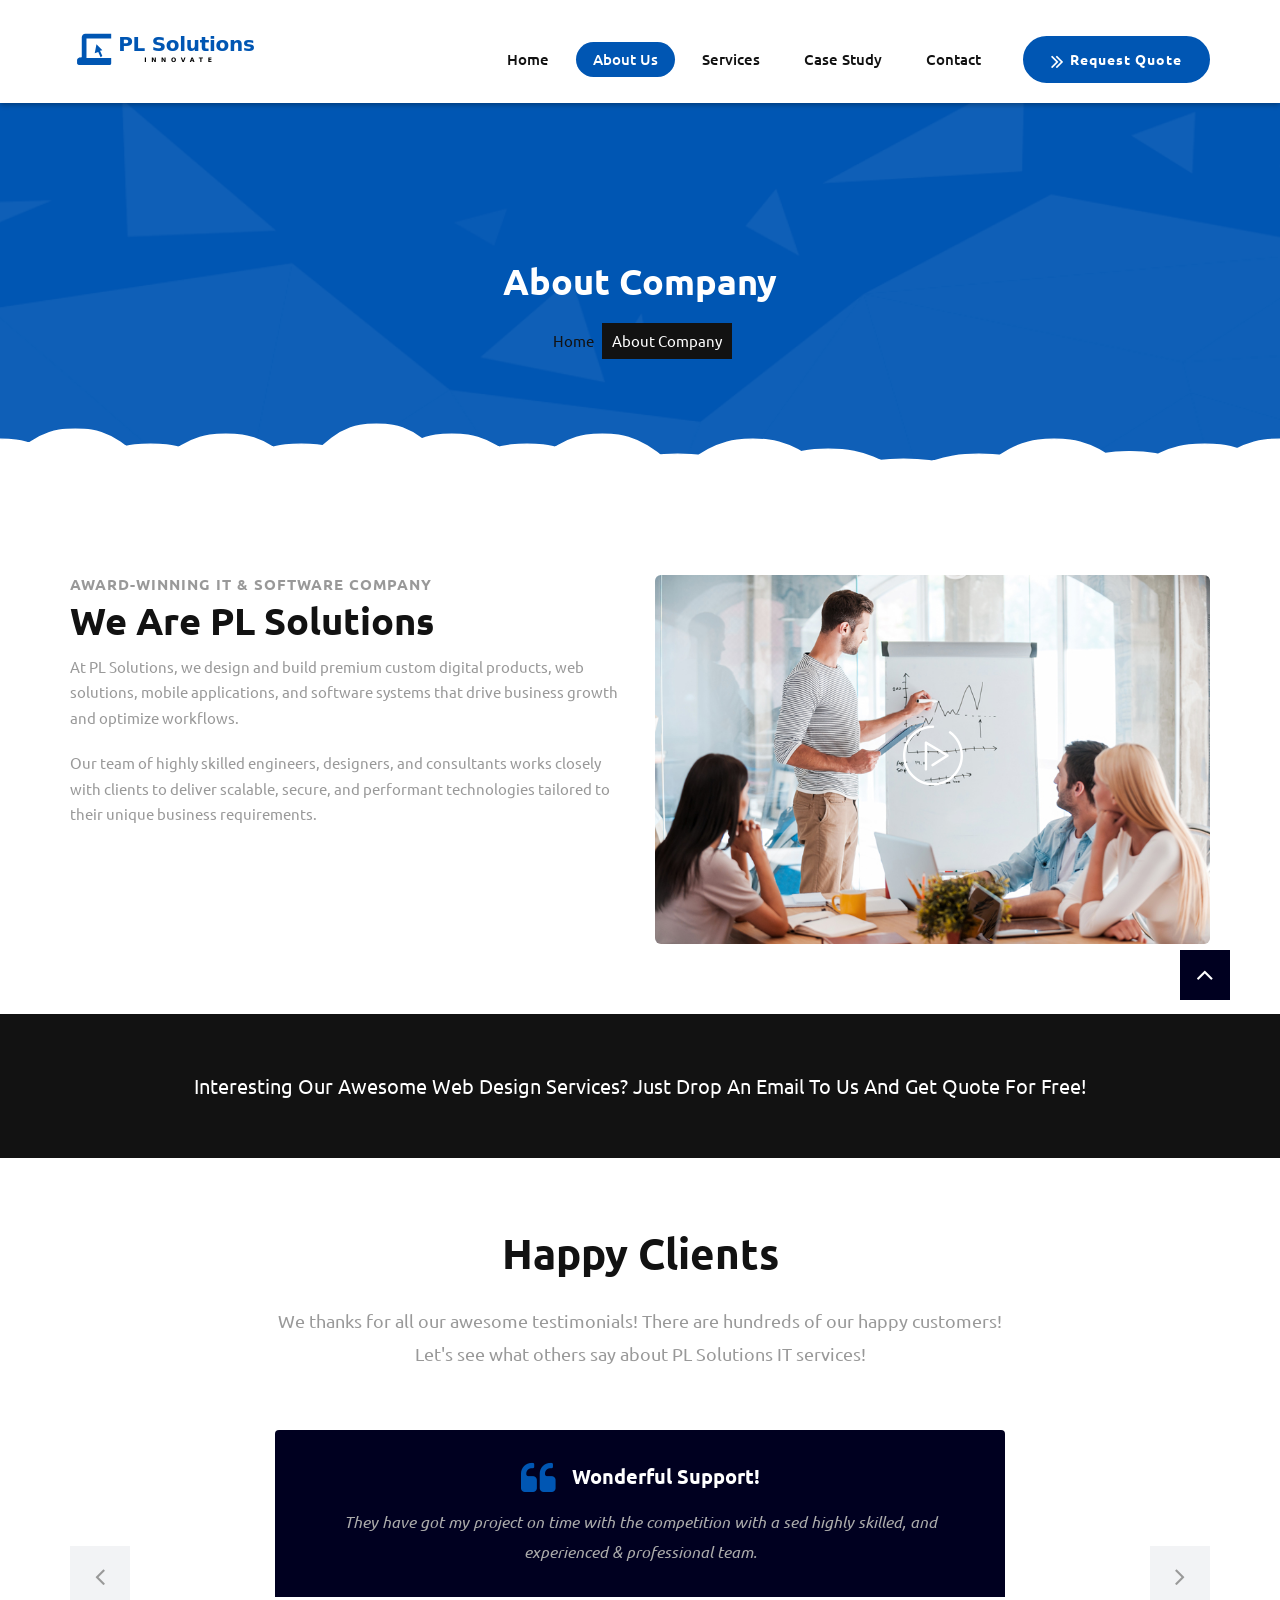
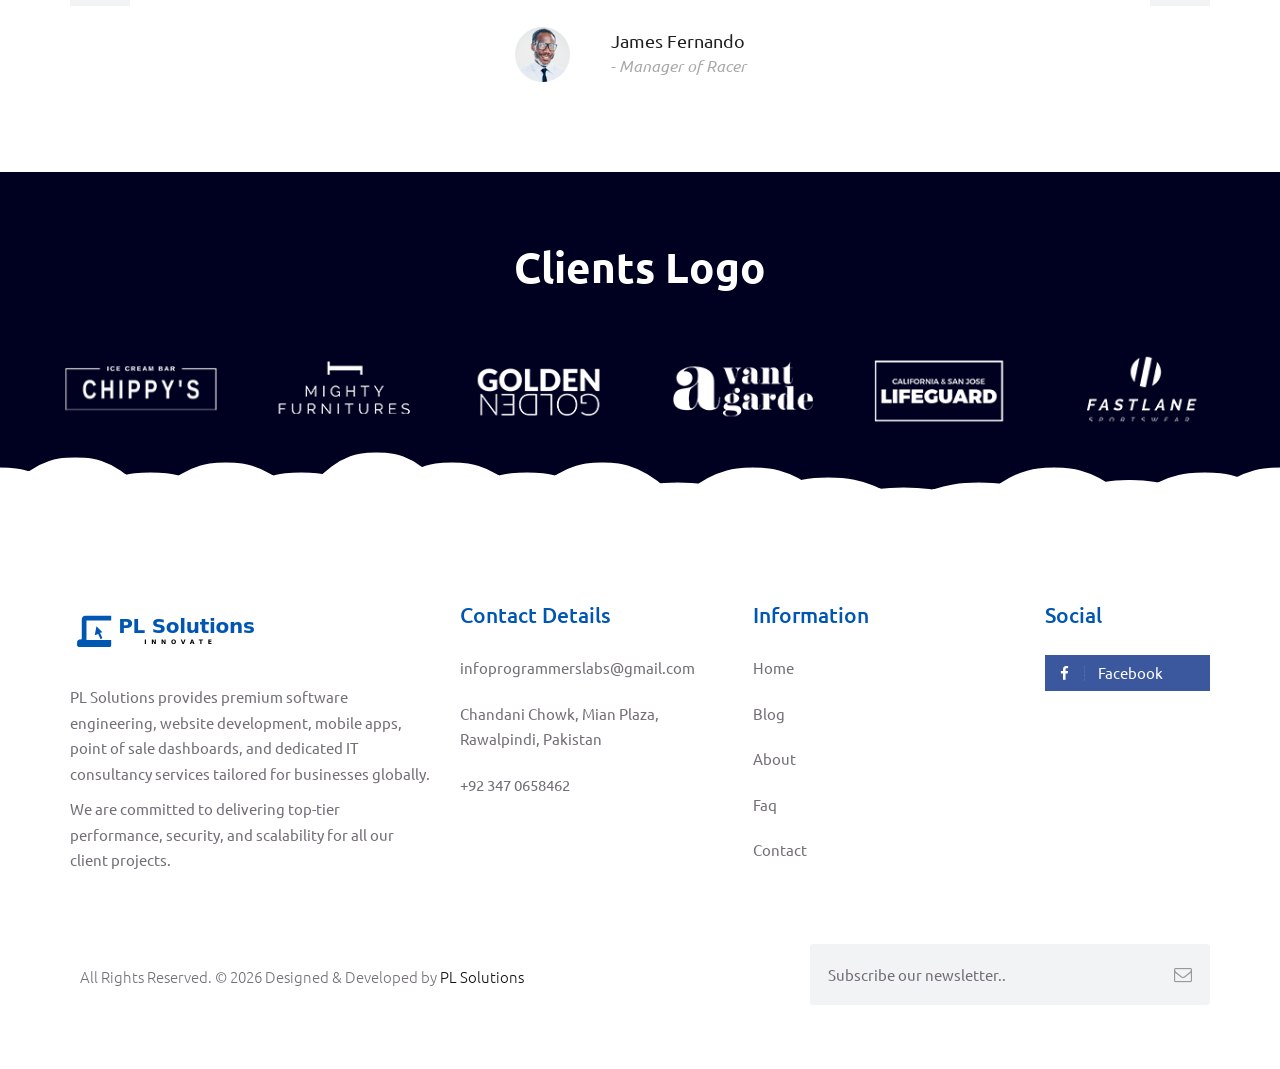
==== commit 79cb37c8: "Fix favicon: proper PNG-based ICO + SVG fallback for all browsers" ====
--- a/about.html
+++ b/about.html
@@ -15,8 +15,10 @@
     <meta name="author" content="">
 
     <!-- Site Icons -->
-    <link rel="shortcut icon" href="images/favicon.ico" type="image/x-icon" />
-    <link rel="apple-touch-icon" href="images/apple-touch-icon.png">
+    <link rel="icon" type="image/x-icon" href="images/favicon.ico" />
+    <link rel="icon" type="image/svg+xml" href="images/favicon.svg" />
+    <link rel="shortcut icon" href="images/favicon.ico" />
+    <link rel="apple-touch-icon" href="images/favicon.ico">
 
     <!-- Bootstrap CSS -->
     <link rel="stylesheet" href="css/bootstrap.min.css">
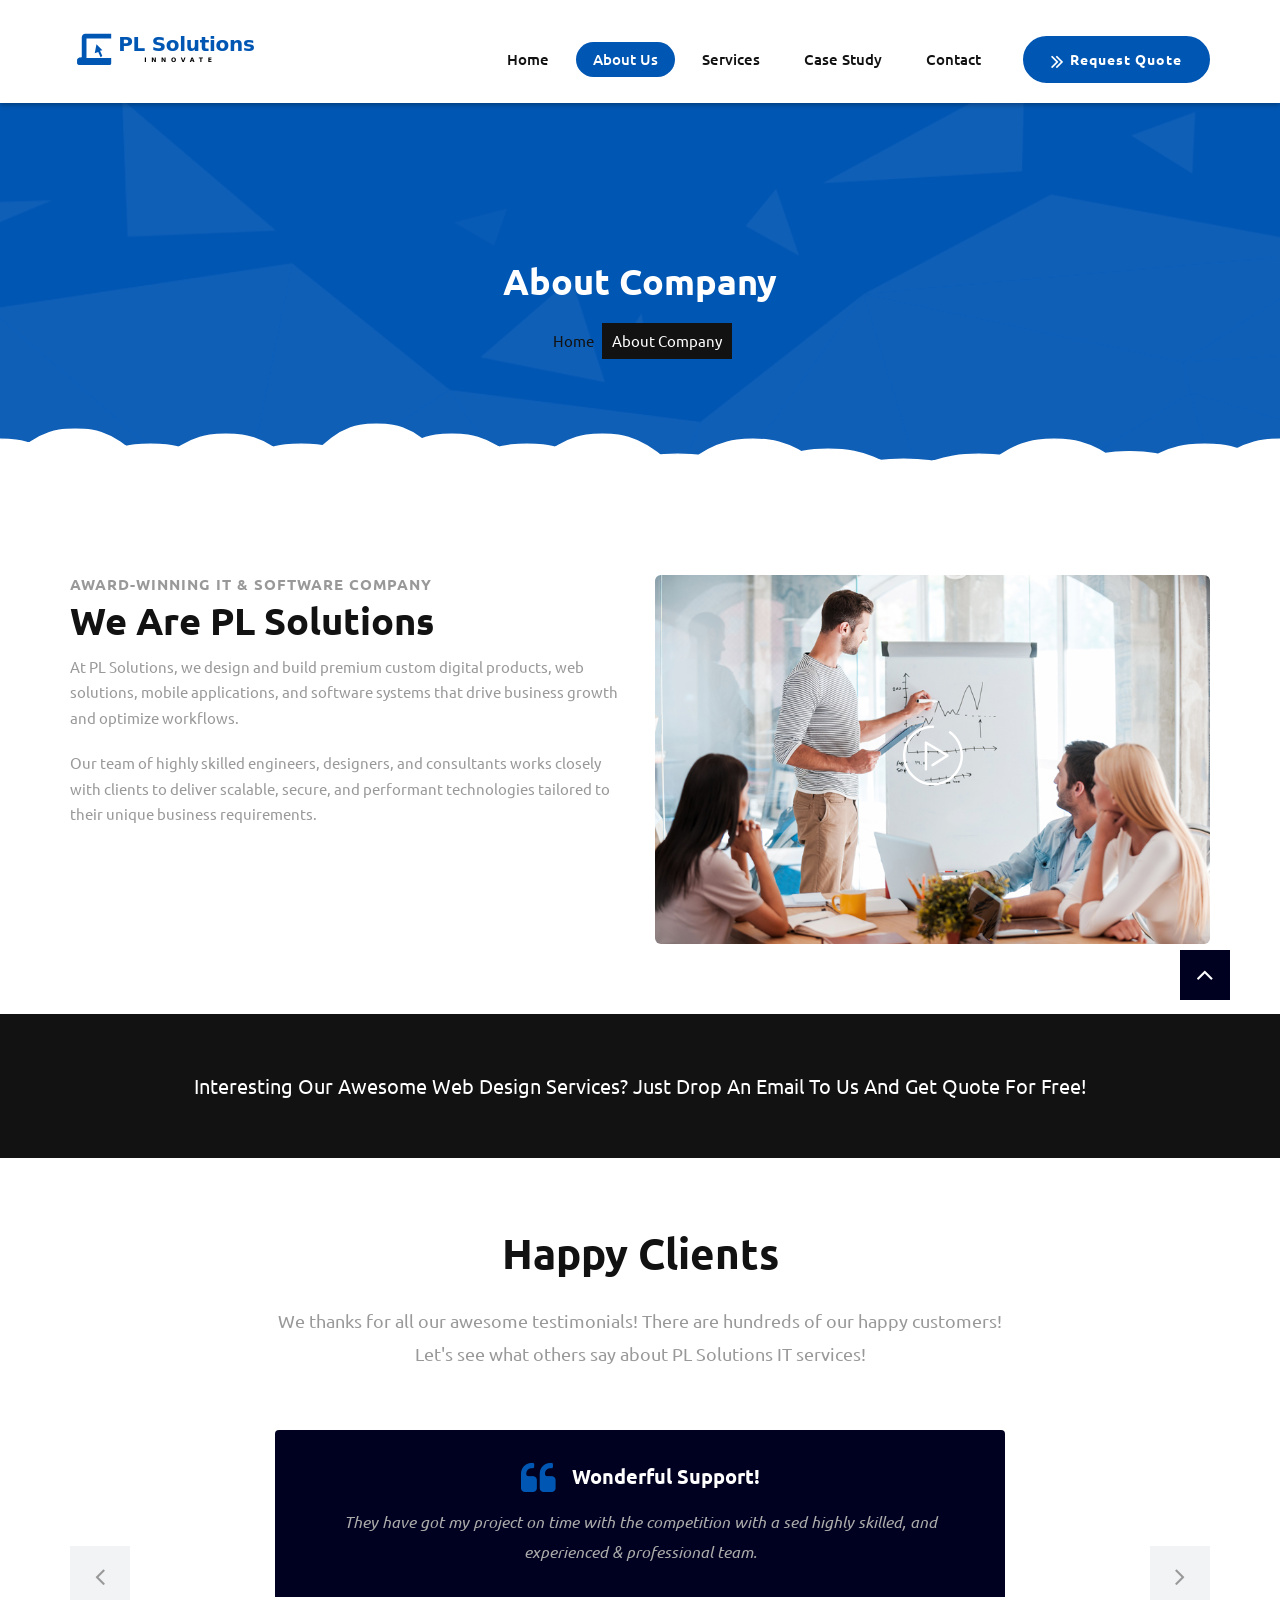
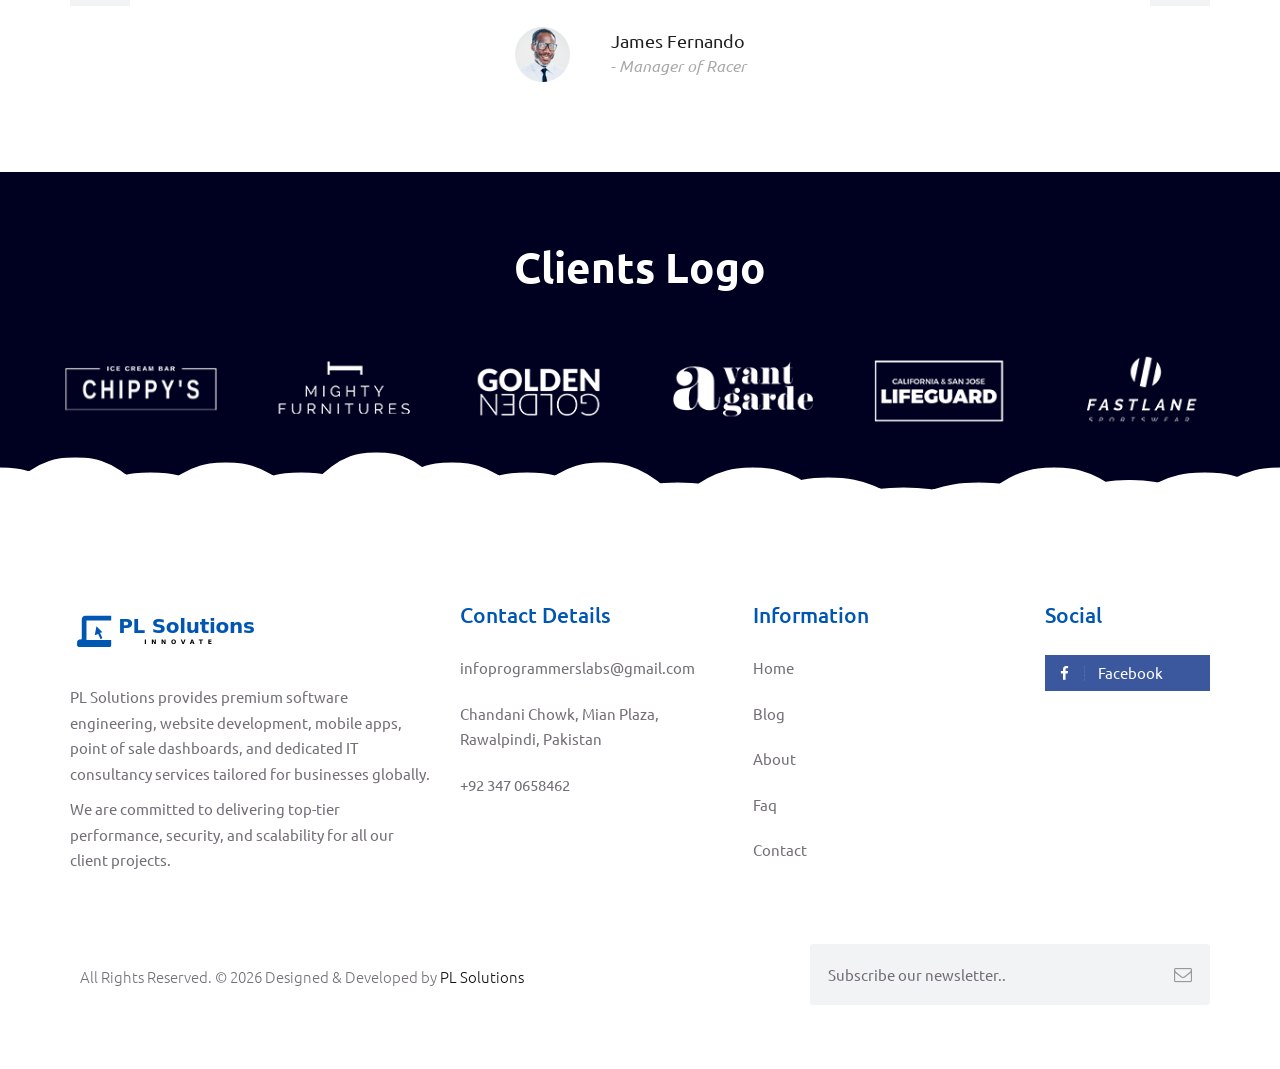
==== commit fabfbda8: "fix: update favicon links to use favicon/ folder with proper sizes" ====
--- a/about.html
+++ b/about.html
@@ -15,10 +15,14 @@
     <meta name="author" content="">
 
     <!-- Site Icons -->
-    <link rel="icon" type="image/x-icon" href="images/favicon.ico" />
-    <link rel="icon" type="image/svg+xml" href="images/favicon.svg" />
-    <link rel="shortcut icon" href="images/favicon.ico" />
-    <link rel="apple-touch-icon" href="images/favicon.ico">
+    <link rel="icon" type="image/x-icon" href="favicon/favicon.ico" />
+    <link rel="icon" type="image/png" sizes="16x16" href="favicon/favicon-16x16.png" />
+    <link rel="icon" type="image/png" sizes="32x32" href="favicon/favicon-32x32.png" />
+    <link rel="icon" type="image/png" sizes="192x192" href="favicon/android-chrome-192x192.png" />
+    <link rel="icon" type="image/png" sizes="512x512" href="favicon/android-chrome-512x512.png" />
+    <link rel="shortcut icon" href="favicon/favicon.ico" />
+    <link rel="apple-touch-icon" sizes="180x180" href="favicon/apple-touch-icon.png" />
+    <link rel="manifest" href="favicon/site.webmanifest" />
 
     <!-- Bootstrap CSS -->
     <link rel="stylesheet" href="css/bootstrap.min.css">
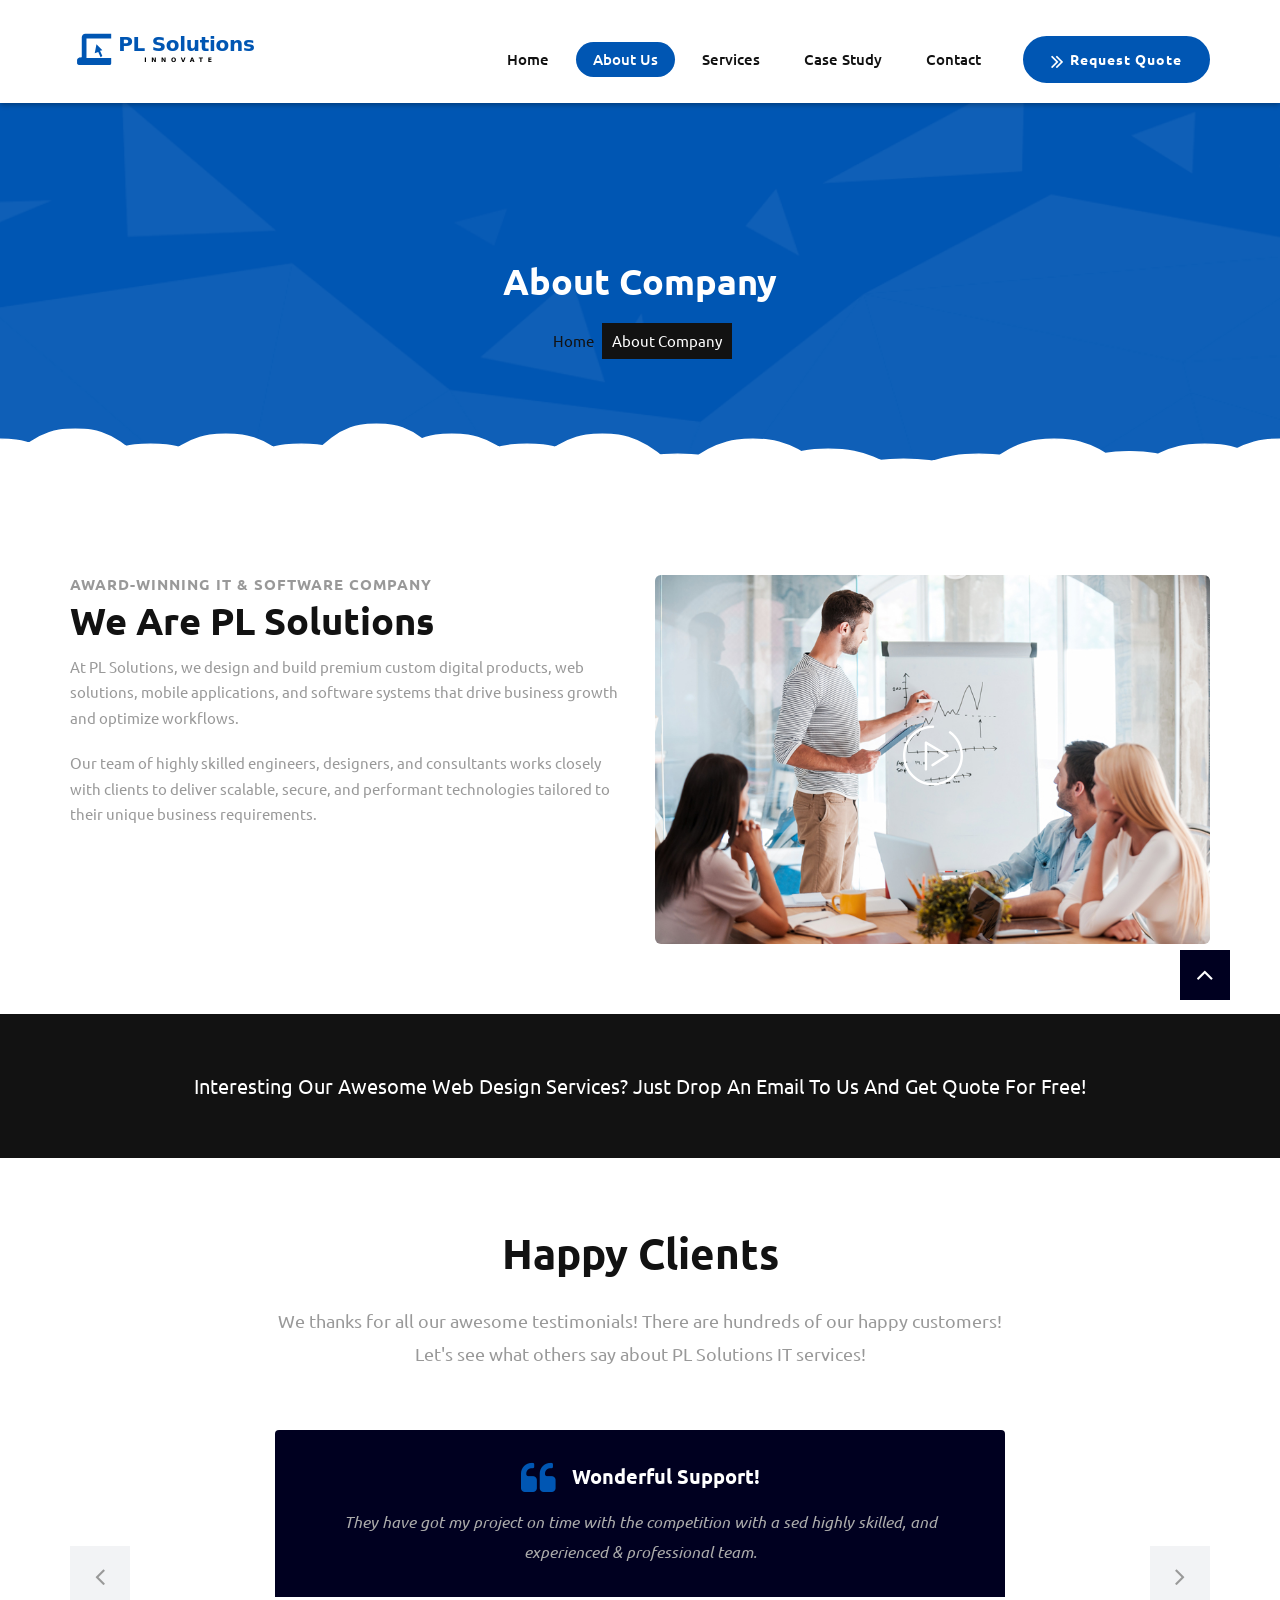
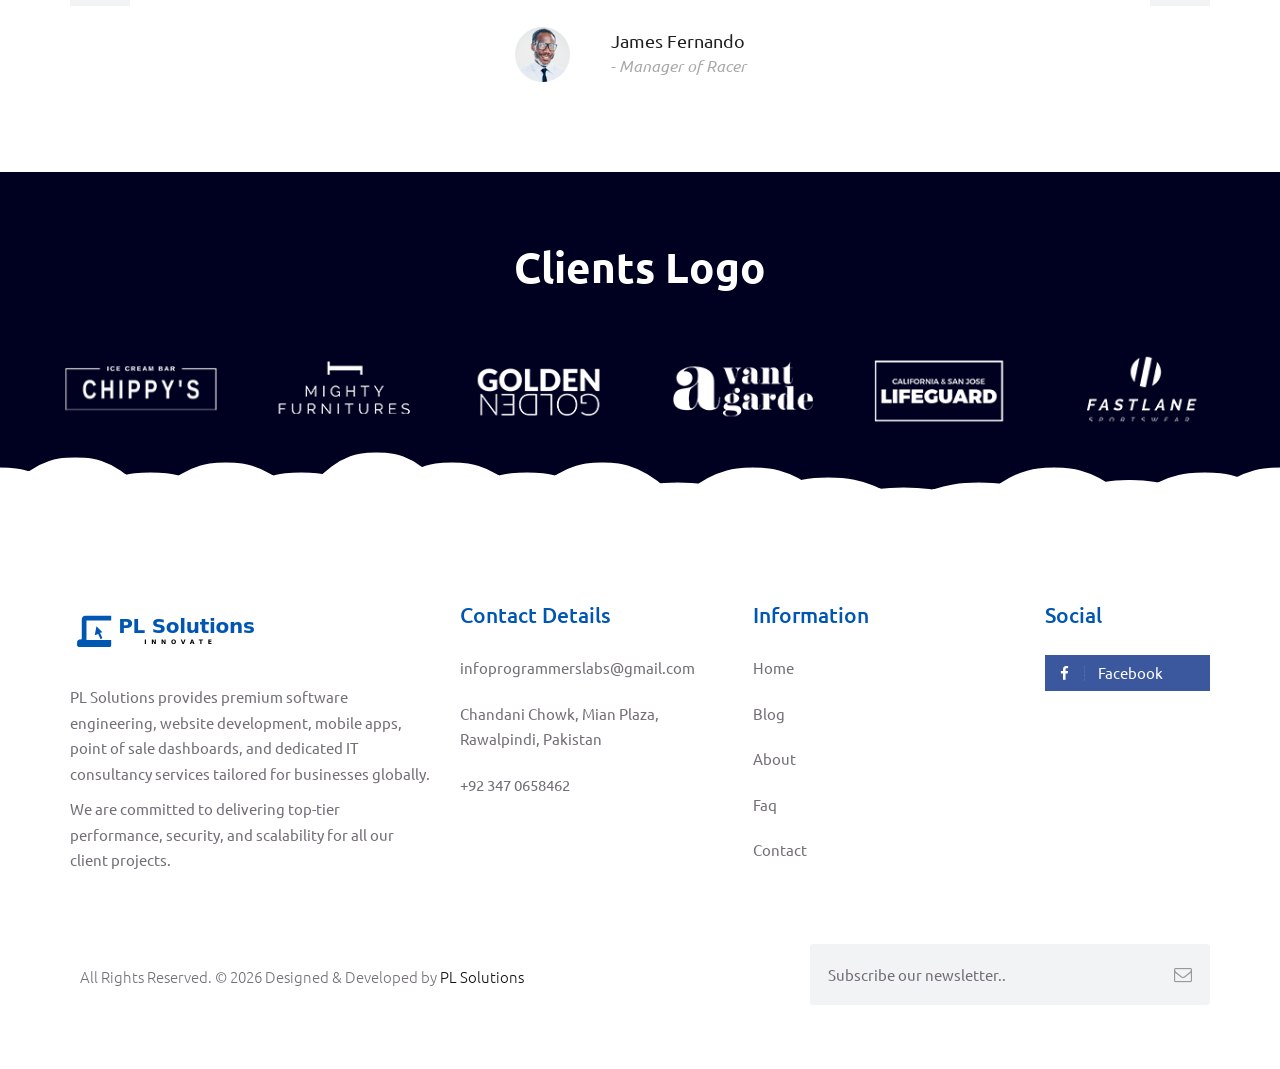
==== commit d1a8ad80: "Update loader animation to PL Solutions on all pages" ====
--- a/about.html
+++ b/about.html
@@ -45,23 +45,28 @@
 </head>
 <body class="seo_version">
 
-	<!-- LOADER -->
-	<div id="preloader">
-		<div id="cupcake" class="box">
-			<span class="letter">L</span>
-			<div class="cupcakeCircle box">
-				<div class="cupcakeInner box">
-					<div class="cupcakeCore box"></div>
-				</div>
-			</div>
-			<span class="letter box">A</span>
-			<span class="letter box">D</span>
-			<span class="letter box">I</span>
-			<span class="letter box">N</span>
-			<span class="letter box">G</span>
-		</div>
-	</div>
-	<!-- END LOADER -->
+    <!-- LOADER -->
+    <div id="preloader">
+        <div id="cupcake" class="box">
+            <span class="letter">P</span>
+            <span class="letter box">L</span>
+            <span class="letter box">&nbsp;</span>
+            <span class="letter box">S</span>
+            <div class="cupcakeCircle box">
+                <div class="cupcakeInner box">
+                    <div class="cupcakeCore box"></div>
+                </div>
+            </div>
+            <span class="letter box">L</span>
+            <span class="letter box">U</span>
+            <span class="letter box">T</span>
+            <span class="letter box">I</span>
+            <span class="letter box">O</span>
+            <span class="letter box">N</span>
+            <span class="letter box">S</span>
+        </div>
+    </div>
+    <!-- END LOADER -->
 
     <header class="header header_style_01">
         <nav class="megamenu navbar navbar-default">
